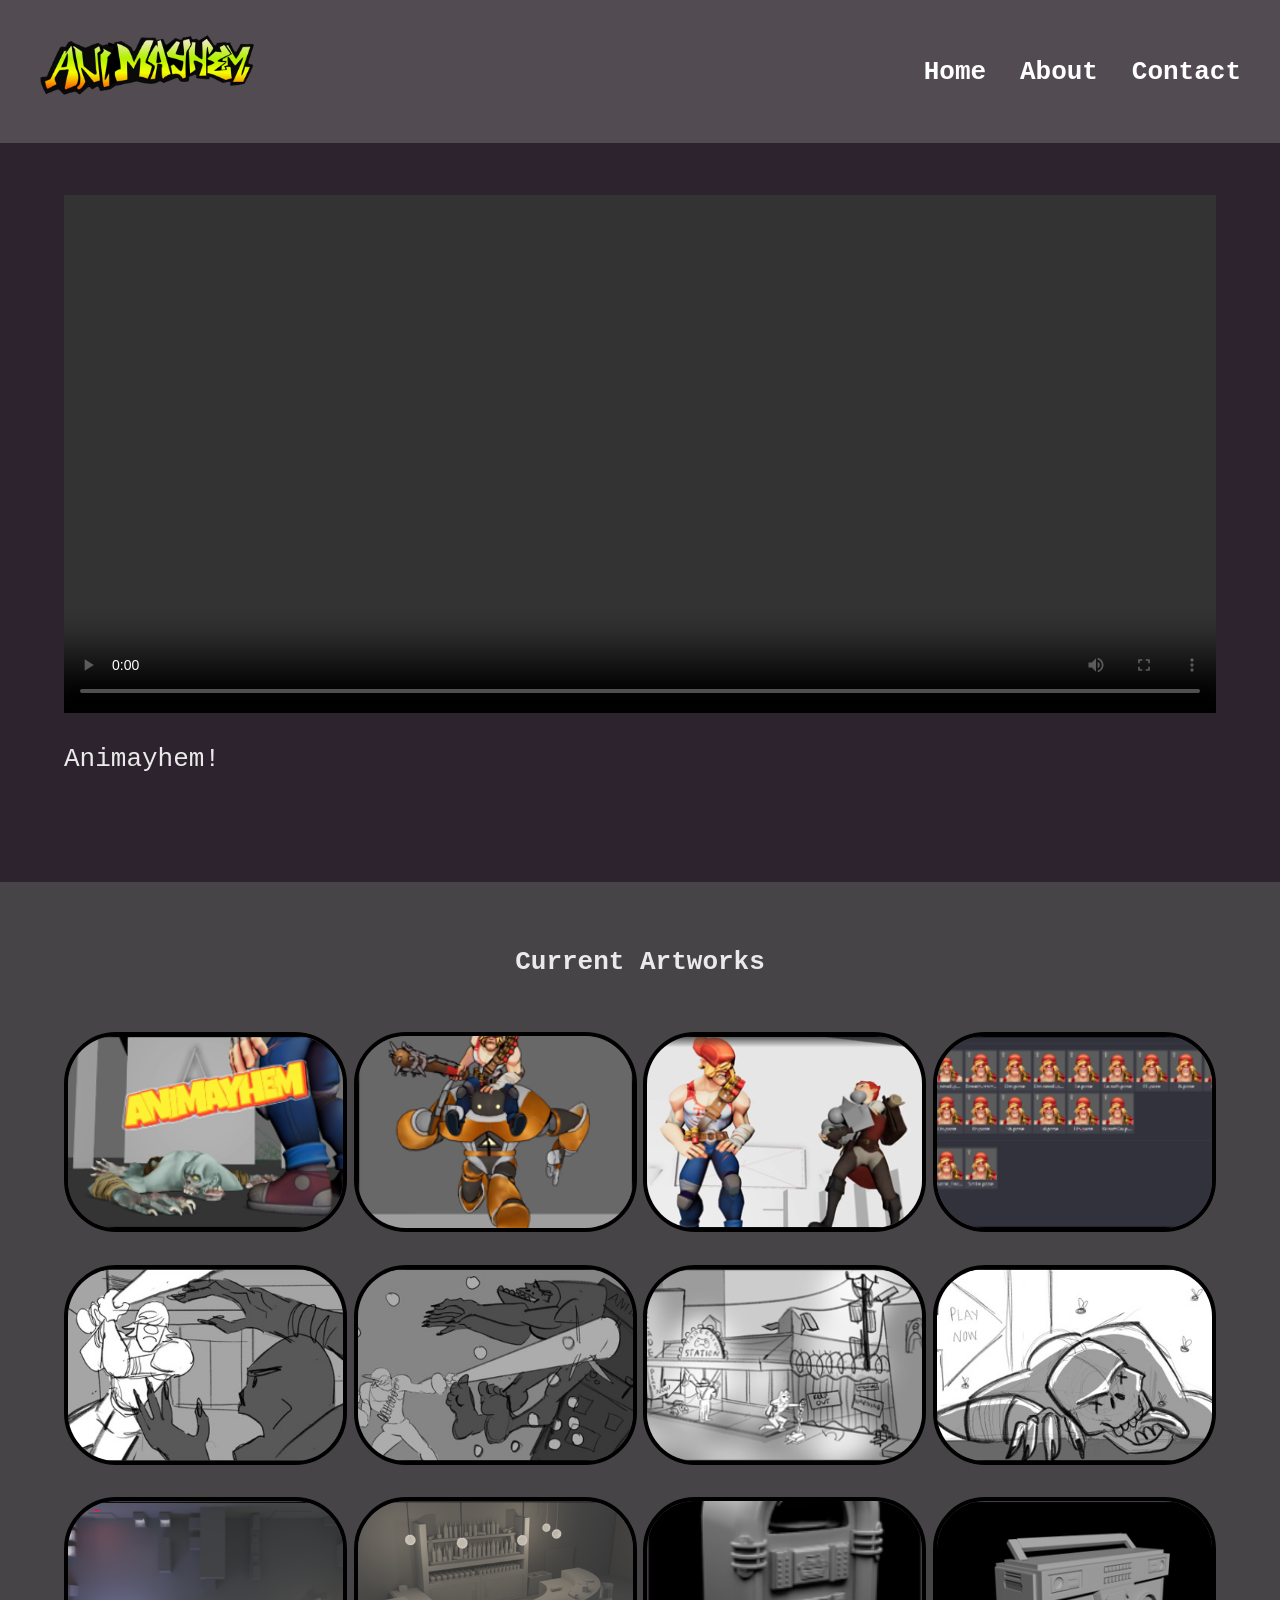
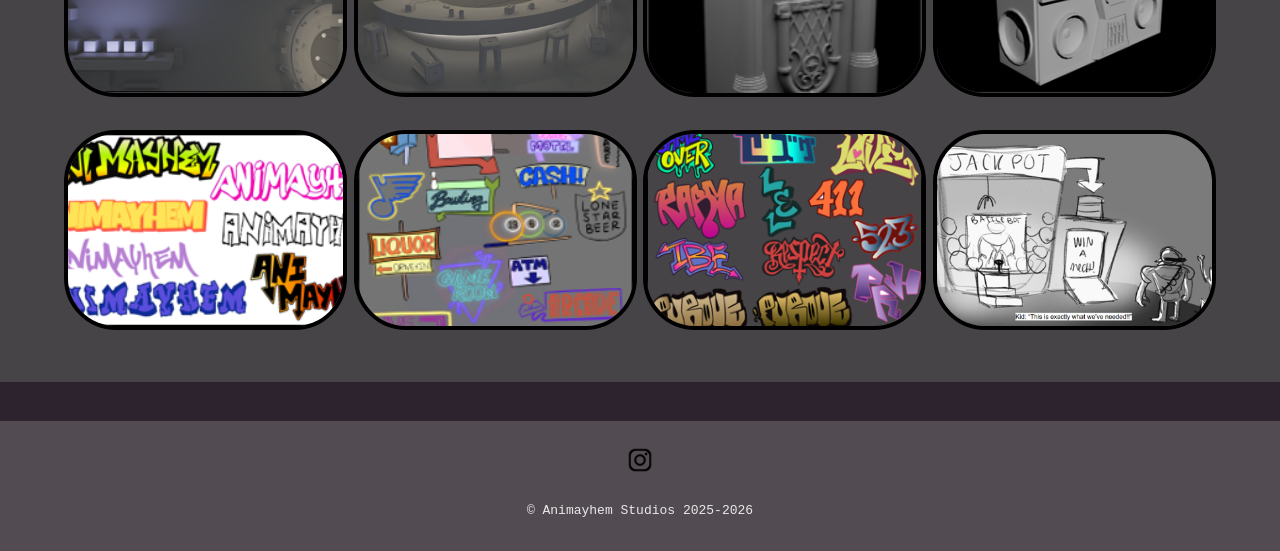
==== index.html @ 96f68930 "4 4" ====
<!DOCTYPE html>
<html lang="en">
<head>
    <meta charset="UTF-8">
    <meta name="viewport" content="width=device-width, initial-scale=1.0">
    <link rel="stylesheet" href="css/styles.css">
    <title>Dream Team</title>
</head>
<body>
    <header id="top-header">
        <img src="images/Logo.png" alt="test" id="logo">
        <nav id="navHeader" class="">
            <div class="">
                <ul>
                    <li>
                        <a href="index.html">Home</a>
                    </li>
                    <li>
                        <a href="team.html">About</a>
                    </li>
                    <li>
                        <a href="contact.html">Contact</a>
                    </li>
                </ul>
            </div>
        </nav>
    </header>
    <main>
        <section id="main-container" class="container">
            
            <header id="firstThing" class="center">
                <!-- <img id="logoFirst" src="images/Logo.png" alt="Studio logo"> -->
            </header>

            <section class="odd">
                <div class="wrapper">
                    <figure id="video-test">
                        <video controls>
                            <source src="/images/final_ani_renders.mp4" type="video/mp4">
                        </video>

                    <!-- <iframe 
                        src="https://player.vimeo.com/video/1179947944?autoplay=1&muted=1&loop=1&background=0"
                        width="1280" 
                        height="800" 
                        frameborder="0" 
                        allow="fullscreen; picture-in-picture"
                        allowfullscreen>
                    </iframe> -->
                        
                        <figcaption>
                            <p>
                                Animayhem!
                            </p>
                            
                        </figcaption>
                        
                    </figure>
                </div>
            </section>

            <section class="even">
                <div class="wrapper">
                    <header id="showText" class="center">
                        <h2>Current Artworks</h2>
                    </header>

                    <section class="showcase-gallery" aria-label="Artwork">
                        <img src="images/artwork/TitleCard.png" alt="Title">
                        <img src="images/artwork/Ride.png" alt="Ride">
                        <img src="images/artwork/Staredown.png" alt="Staredown">
                        <img src="images/artwork/keyframes.png" alt="Keyframe">
                        <img src="images/artwork/hit.png" alt="Action">
                        <img src="images/artwork/hegotgit.png" alt="Character">
                        <img src="images/artwork/station.png" alt="Station">
                        <img src="images/artwork/dead.png" alt="Dead">
                        <img src="images/artwork/blueprint.png" alt="Blueprint">
                        <img src="images/artwork/dine.png" alt="Diner">
                        <img src="images/artwork/juke.png" alt="Jukebox">
                        <img src="images/artwork/boom.png" alt="Boombox">
                        <img src="images/artwork/logoConcept.png" alt="LogoConcept">
                        <img src="images/artwork/propArt.png" alt="Prop">
                        <img src="images/artwork/graffiti.png" alt="Graffiti">
                        <img src="images/artwork/jackpot.png" alt="Jackpot">
                    </section>
                </div>
            </section>
        </section>

        <section class="odd">
            <div class="wrapper">

            </div>
        </section>
    </main>
    <footer>
        <div class="container center">
            <div id="footer-container">
                <div id="footer-inner">
                    <!-- <img src="images/natsuki.png" alt="" id="logo"> -->
                    <a href="">
                        <img src="images/instagram.png" alt="">
                    </a>
                </div>
                <p> &copy; Animayhem Studios 2025-2026</p>
            </div>
        </div>
    </footer>
</body>
</html>
---- css/styles.css ----
:root{
    --studio-color: #2D232E;
    --studio-color2: #534B52;
    --studio-color3: #474448;
    --gap: 2rem;
    font-family: monospace;
}

* {
    margin: 0;
    padding: 0;
    box-sizing: border-box;
    font-family: monospace;
    color:#eaeaea;
}
html, body {
    height: 100%;
    background-color: var(--studio-color);
}
h1, h2, h3, h4, h5, h6, p {
    margin-bottom: 16px;
}

div {
    display: block;
}

/* CSS SYSTEMS */

.wrapper {
    max-width: min(90%, 1280px);
    margin: 0 auto;
}

/* Alternatively */

/* .wrapper {
    max-width: min(90%, 1200px);
    margin: 0 auto;
} */

.odd {
    margin-bottom: 3rem;
}

.even {
    background-color: var(--studio-color3);
    padding: 3rem 0;
}

h2 {
    font-size: 2rem;
}

.container {
    margin: 0 auto;
    width: 100%;
    /* max-width: 1280px; */
}

.line-break {
    height: 1px;
    width: 100%;
    margin-bottom: 4rem;
}

.center {
    display: flex;
    flex-direction: column;
    align-items: center;
    justify-content: center;
    text-align: center;
}

/* TOP NAV CONTENT */


nav {
    position: relative;
    display: flex;
    margin: 2rem;
}

nav ul {
    text-align: center;
}

#navHeader {
    display: flex;
    gap: 2rem;
    /* grid-template-columns: 3; */
}

#top-header {
    width: 100%;
    /* padding-top: 1rem;
    padding-bottom: 1rem; */
    background-color: var(--studio-color2);
    display: flex;
    /* flex-direction: column; */
    align-items: center;
    justify-content: space-between;
}

#studio-logo {
    height: 10rem;
    width: auto;
    margin-bottom: 1rem;
    margin-left: 5rem;
    display: block;
}

#logo {
    position: relative;

    height: 10rem;
    width: auto;
    margin-left: 2rem;
    margin-bottom: 1rem;
    /* display: block; */
}

nav ul li {
    display: inline-block;
    list-style: none;
    margin: 1rem;
}

#navHeader a {
    color: white;
    text-decoration: none;
    font-weight: bold;
    font-size: 2rem;
    transition: color 0.2s ease;
}

#navHeader a:hover {
    color: #ff79c6;
}

/* MAIN CONTENT */

#main-container {
    min-height: 1200px;
}

#logoFirst {
    max-width: 300px;
    width: 100%;
    margin: 2rem auto;
    display: block;
}

#firstThing {
    margin: 2rem;
}

#video-test {
    width: 100%;
    aspect-ratio: 16 / 9;
    margin-bottom: 2rem;
}

#video-test video {
    width: 100%;
    height: 80%;
    object-fit: cover;
    display: block;
}

figcaption p {
    max-width: 75ch;
    margin: 2rem auto;
    line-height: 1.6;
    font-size: 2rem;
}

#showText {
    margin: 2rem;
}

.showcase-gallery {
    display: grid;
    grid-template-columns: repeat(4, 1fr);
    gap: .5rem;
    justify-items: center;
}

.showcase-gallery img {
    display: block;
    height: 200px;
    width: 100%;
    object-fit: cover;
    margin: 1rem;
    /* padding-bottom: 1rem; */
    border-radius: 4rem;
    border: 4px solid black;
}

/* TEAM CONTENT */

#our-story {
    font-size: 4rem;
    padding: 4rem;
}

#story-p {
    font-size: 2rem;
}


#meet-the-team {
    font-size: 4rem;
}

.team-grid {
    list-style: none;
    display: grid;
    grid-template-columns: repeat(auto-fit, minmax(200px, 1fr));
    gap: 2rem;
    padding: 0;
}

.team-member {
    text-align: center;
}

.team-member img {
    width: 100%;
    max-width: 16rem;
    aspect-ratio: 1 / 1;
    object-fit: cover;
    border-radius: 1rem;
    margin-bottom: 1rem;
}

.team-member h2 {
    font-size: 1.75rem;
    margin-bottom: 0.5rem;
}

.team-member p {
    font-size: 1rem;
}

/* FOOTER CONTENT */

footer {
    width: 100%;
    height: 10rem;
    background-color: var(--studio-color2);
}

#footer-container {
    display: grid;
    height: 100%;
}

#footer-inner {
    padding: 2rem;
}

footer img {
    width: 2rem;
    height: 2rem;
}

/* Contact Section */
#contact-section {
    padding: 2rem 1rem;
}

#contact-section h1 {
    font-size: 4rem;
    margin-bottom: 1rem;
}

#contact-section p {
    font-size: 2rem;
    margin-bottom: 1rem;
    padding-bottom: 1rem;
}

form {
    max-width: 50rem;
    font-size: 2rem;
}

form div {
    margin-bottom: 1rem;
    padding-bottom: 1rem;
}

form label {
    font-weight: bold;
}

form input,
form textarea {
    width: 100%;
    padding: 0.5rem;
    /* margin-bottom: 0.5rem; */
    margin-top: 1rem;
    font-size: 1rem;
    border: 1px solid #ccc;
    border-radius: 8px;
    box-sizing: border-box;
    color: black;
}

form textarea {
    resize: vertical;
}

form button {
    padding: 2rem;
    font-size: 16px;
    border: none;
    border-radius: 4px;
    cursor: pointer;
}

form button:hover {
    opacity: 0.9;
}

#contact-info {
    margin-top: 3rem;
}

#contact-info h2 {
    margin-bottom: 1rem;
}
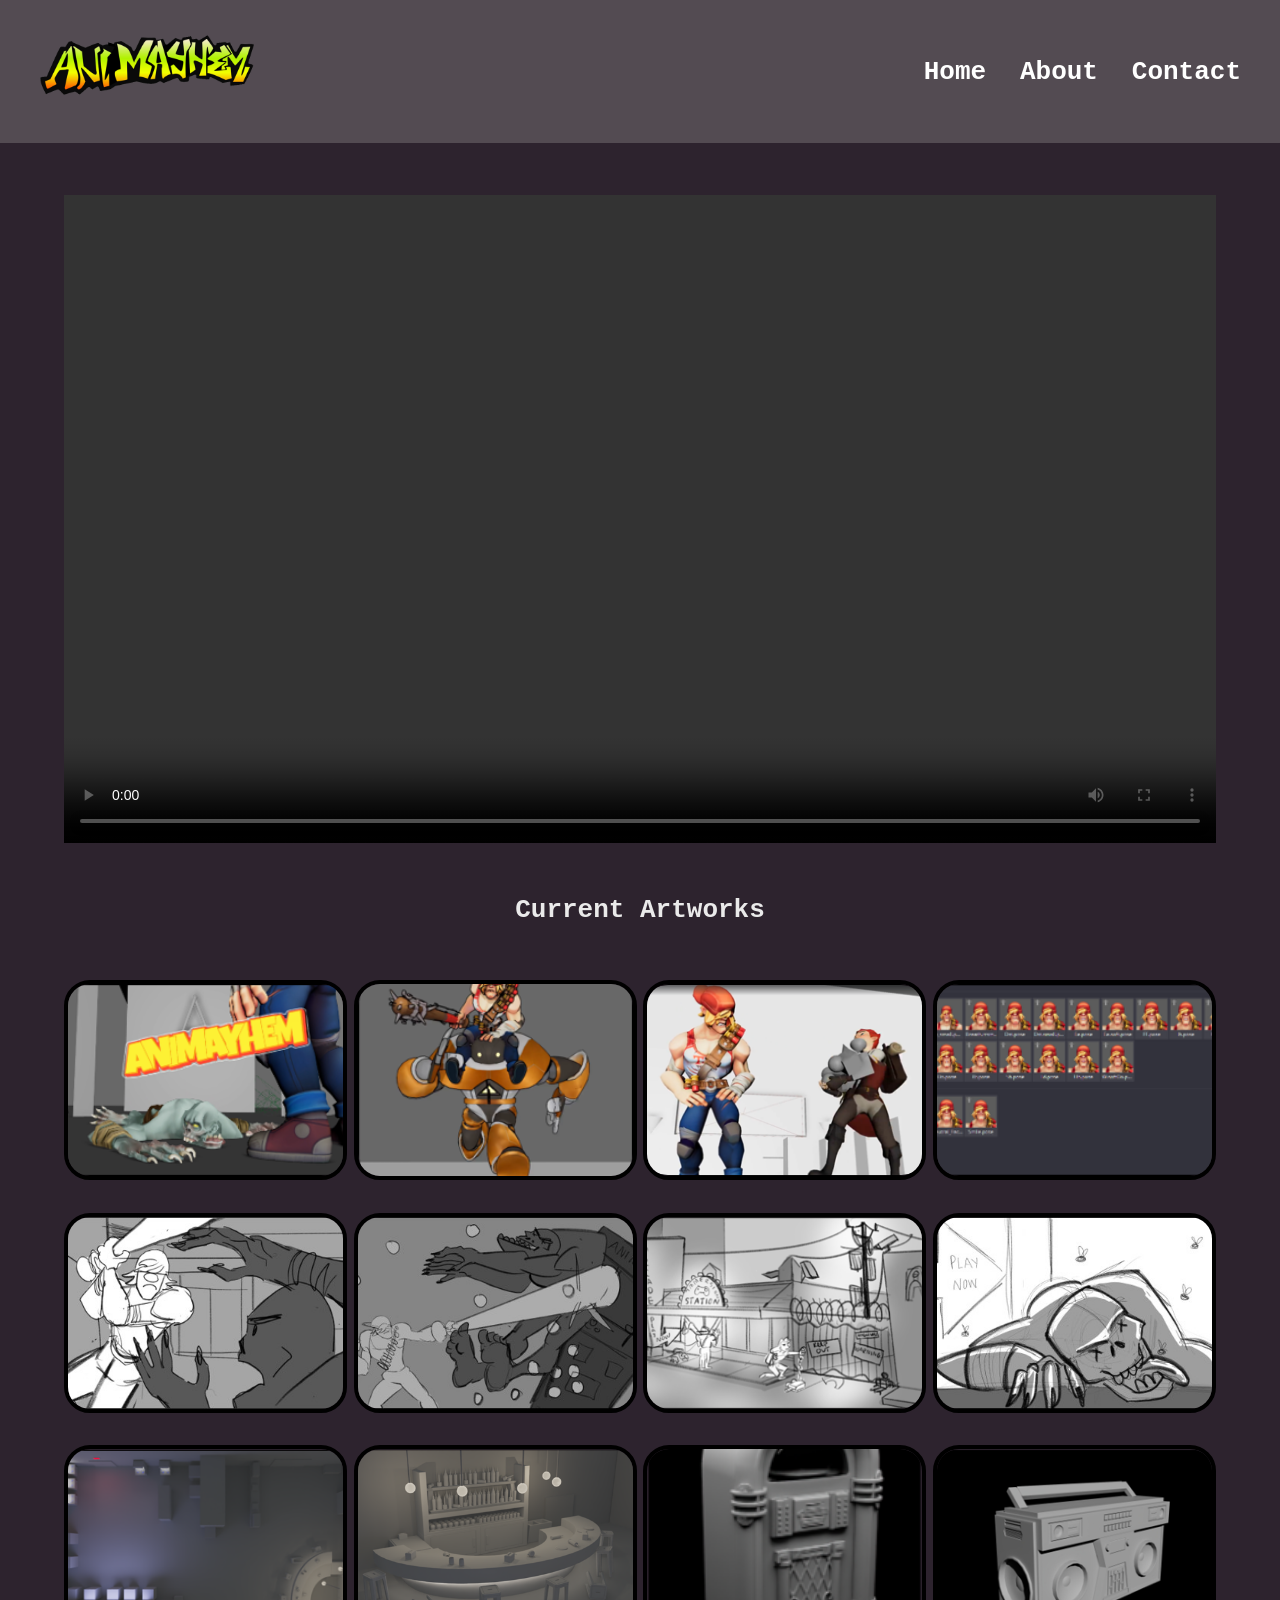
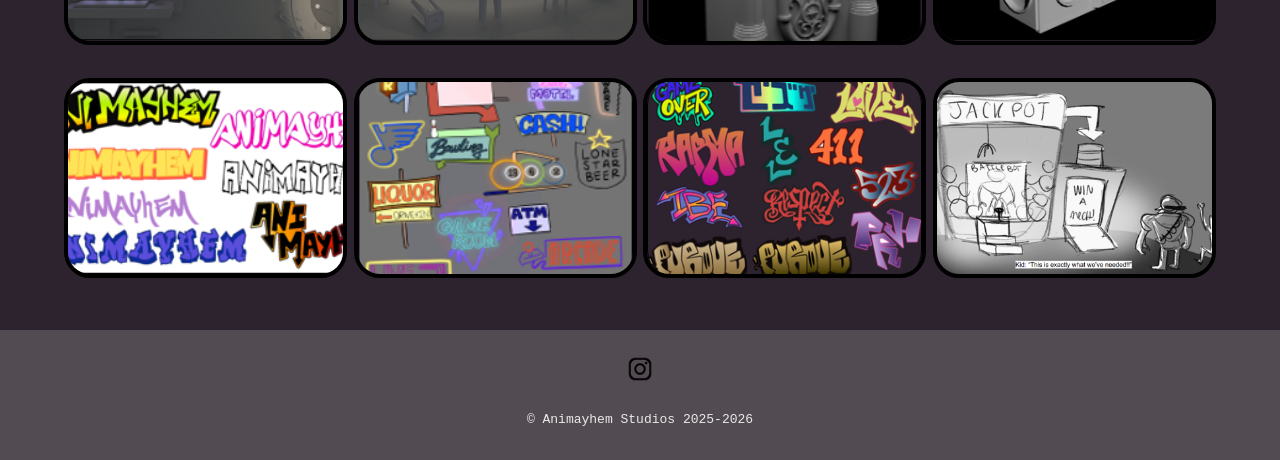
==== commit 195680aa: "ye ye" ====
--- a/index.html
+++ b/index.html
@@ -32,11 +32,11 @@
                 <!-- <img id="logoFirst" src="images/Logo.png" alt="Studio logo"> -->
             </header>
 
-            <section class="odd">
+            <section> <!-- ODD -->
                 <div class="wrapper">
                     <figure id="video-test">
                         <video controls>
-                            <source src="/images/final_ani_renders.mp4" type="video/mp4">
+                            <source src="final_ani_renders.mp4" type="video/mp4">
                         </video>
 
                     <!-- <iframe 
@@ -48,18 +48,28 @@
                         allowfullscreen>
                     </iframe> -->
                         
-                        <figcaption>
-                            <p>
-                                Animayhem!
-                            </p>
-                            
-                        </figcaption>
-                        
+                        <!-- <figcaption>
+
+                        </figcaption> -->
                     </figure>
                 </div>
             </section>
 
-            <section class="even">
+            <!-- <section>
+                <div class="wrapper">
+                    <p style="font-size: 2rem; text-align: center;">
+                    A bat wielding zombie slayer and a curious tech prodigy uncover a hidden mech in an abandoned arcade, only to discover a sinister force watching their every move. 
+                        <br><br>
+                    Animayhem is a stylized cinematic trailer inspired by 80s retro arcade culture and zombie survival games. After taking shelter in an abandoned arcade, two unlikely survivors uncover much more than they bargained for. 
+                        <br><br>
+                    Created by a team of 11 students at Purdue University, the project showcases collaborative work across the 1.5 minute animated short. From intense zombie encounters to an explosive mech finale, the project challenged the team to deliver ambitious storytelling and technical execution within an 8 month production timeline.
+                        <br><br>
+                    Directed by Joshua Boone, Animayhem releases on May 1st, 2026 
+                    </p>
+                </div>
+            </section> -->
+
+            <section class="odd">
                 <div class="wrapper">
                     <header id="showText" class="center">
                         <h2>Current Artworks</h2>
--- a/css/styles.css
+++ b/css/styles.css
@@ -30,6 +30,10 @@
 .wrapper {
     max-width: min(90%, 1280px);
     margin: 0 auto;
+}
+
+.spacing {
+    /* margin-bottom: 14rem; */
 }
 
 /* Alternatively */
@@ -155,17 +159,13 @@
     margin: 2rem;
 }
 
-#video-test {
-    width: 100%;
+#video-test video {
+    width: 100%;
+    height: 80%;
     aspect-ratio: 16 / 9;
-    margin-bottom: 2rem;
-}
-
-#video-test video {
-    width: 100%;
-    height: 80%;
     object-fit: cover;
     display: block;
+    margin-bottom: 4rem;
 }
 
 figcaption p {
@@ -184,6 +184,7 @@
     grid-template-columns: repeat(4, 1fr);
     gap: .5rem;
     justify-items: center;
+    margin-bottom: 2rem;
 }
 
 .showcase-gallery img {
@@ -193,7 +194,7 @@
     object-fit: cover;
     margin: 1rem;
     /* padding-bottom: 1rem; */
-    border-radius: 4rem;
+    border-radius: 2rem;
     border: 4px solid black;
 }
 
@@ -201,13 +202,16 @@
 
 #our-story {
     font-size: 4rem;
-    padding: 4rem;
+    padding: 2rem;
 }
 
 #story-p {
     font-size: 2rem;
 }
 
+.section-header {
+    margin-bottom: 2rem;
+}
 
 #meet-the-team {
     font-size: 4rem;
@@ -219,6 +223,7 @@
     grid-template-columns: repeat(auto-fit, minmax(200px, 1fr));
     gap: 2rem;
     padding: 0;
+    margin-bottom: 4rem;
 }
 
 .team-member {
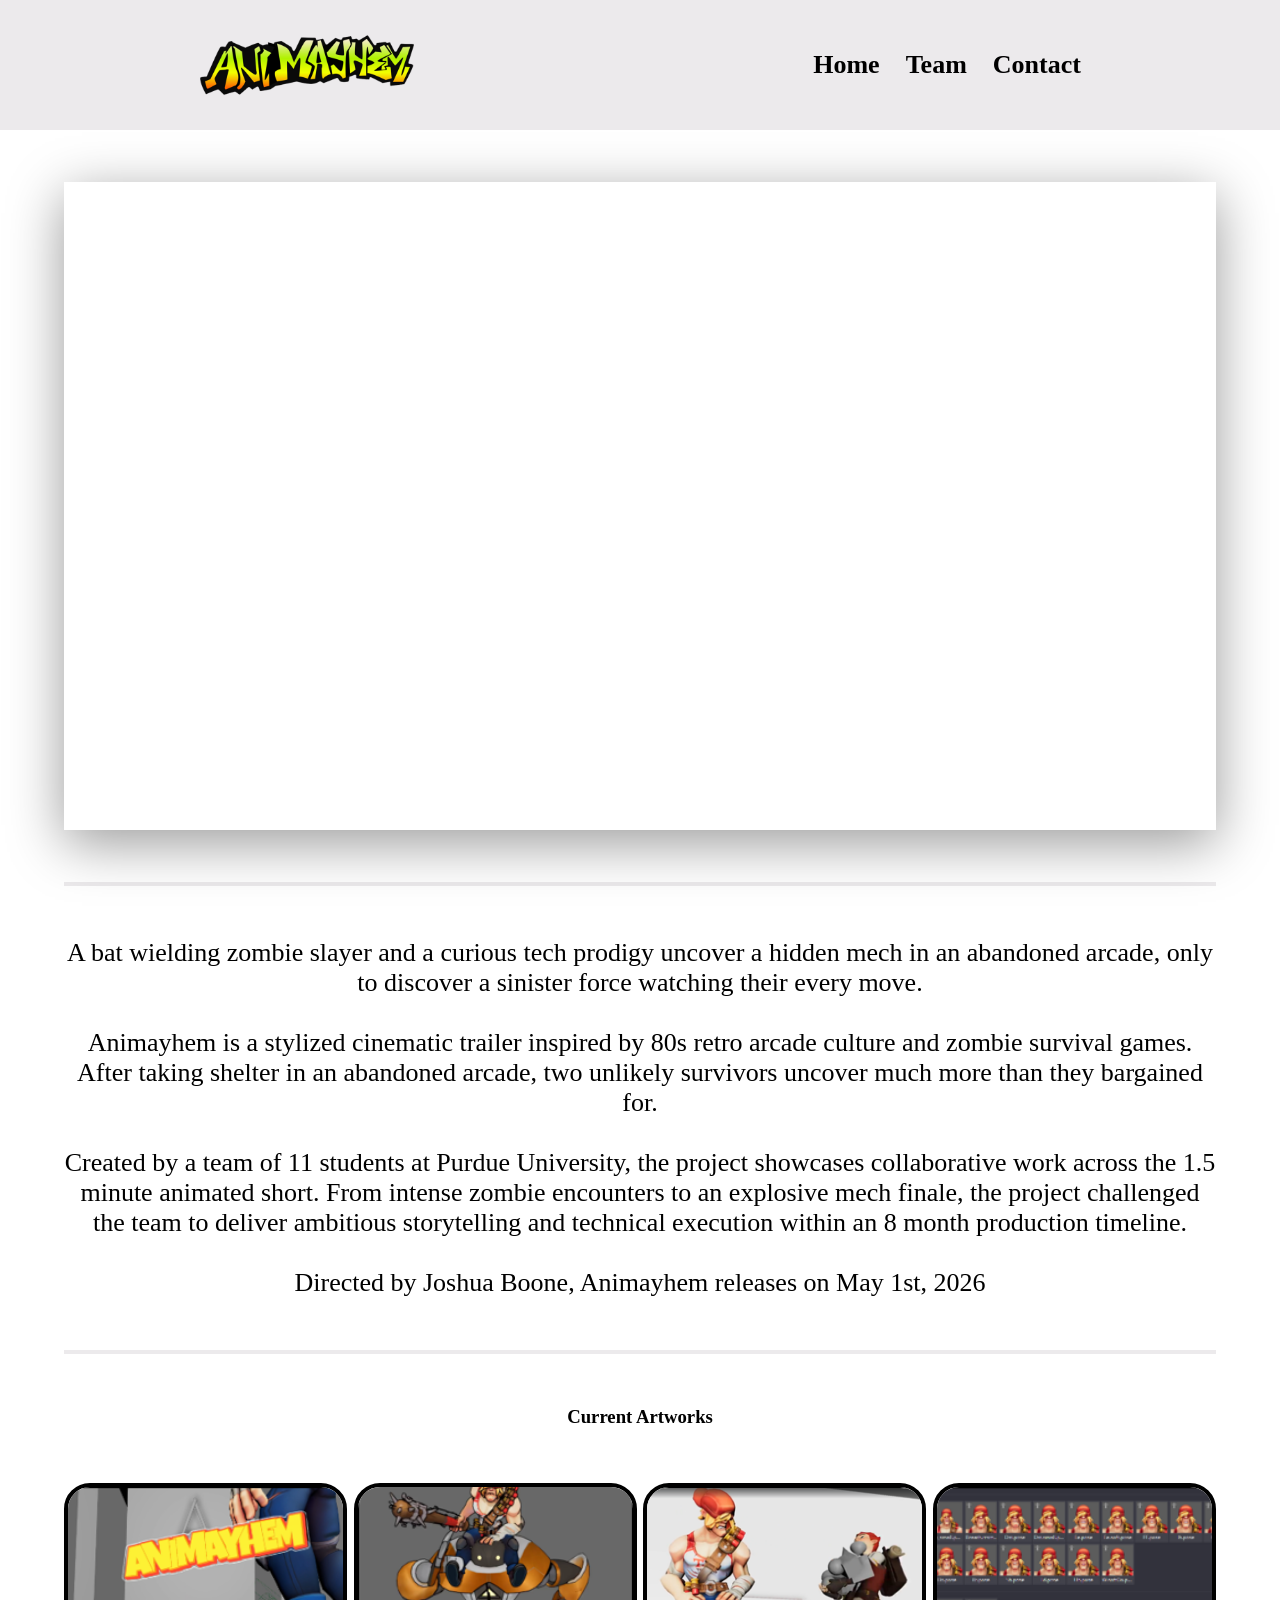
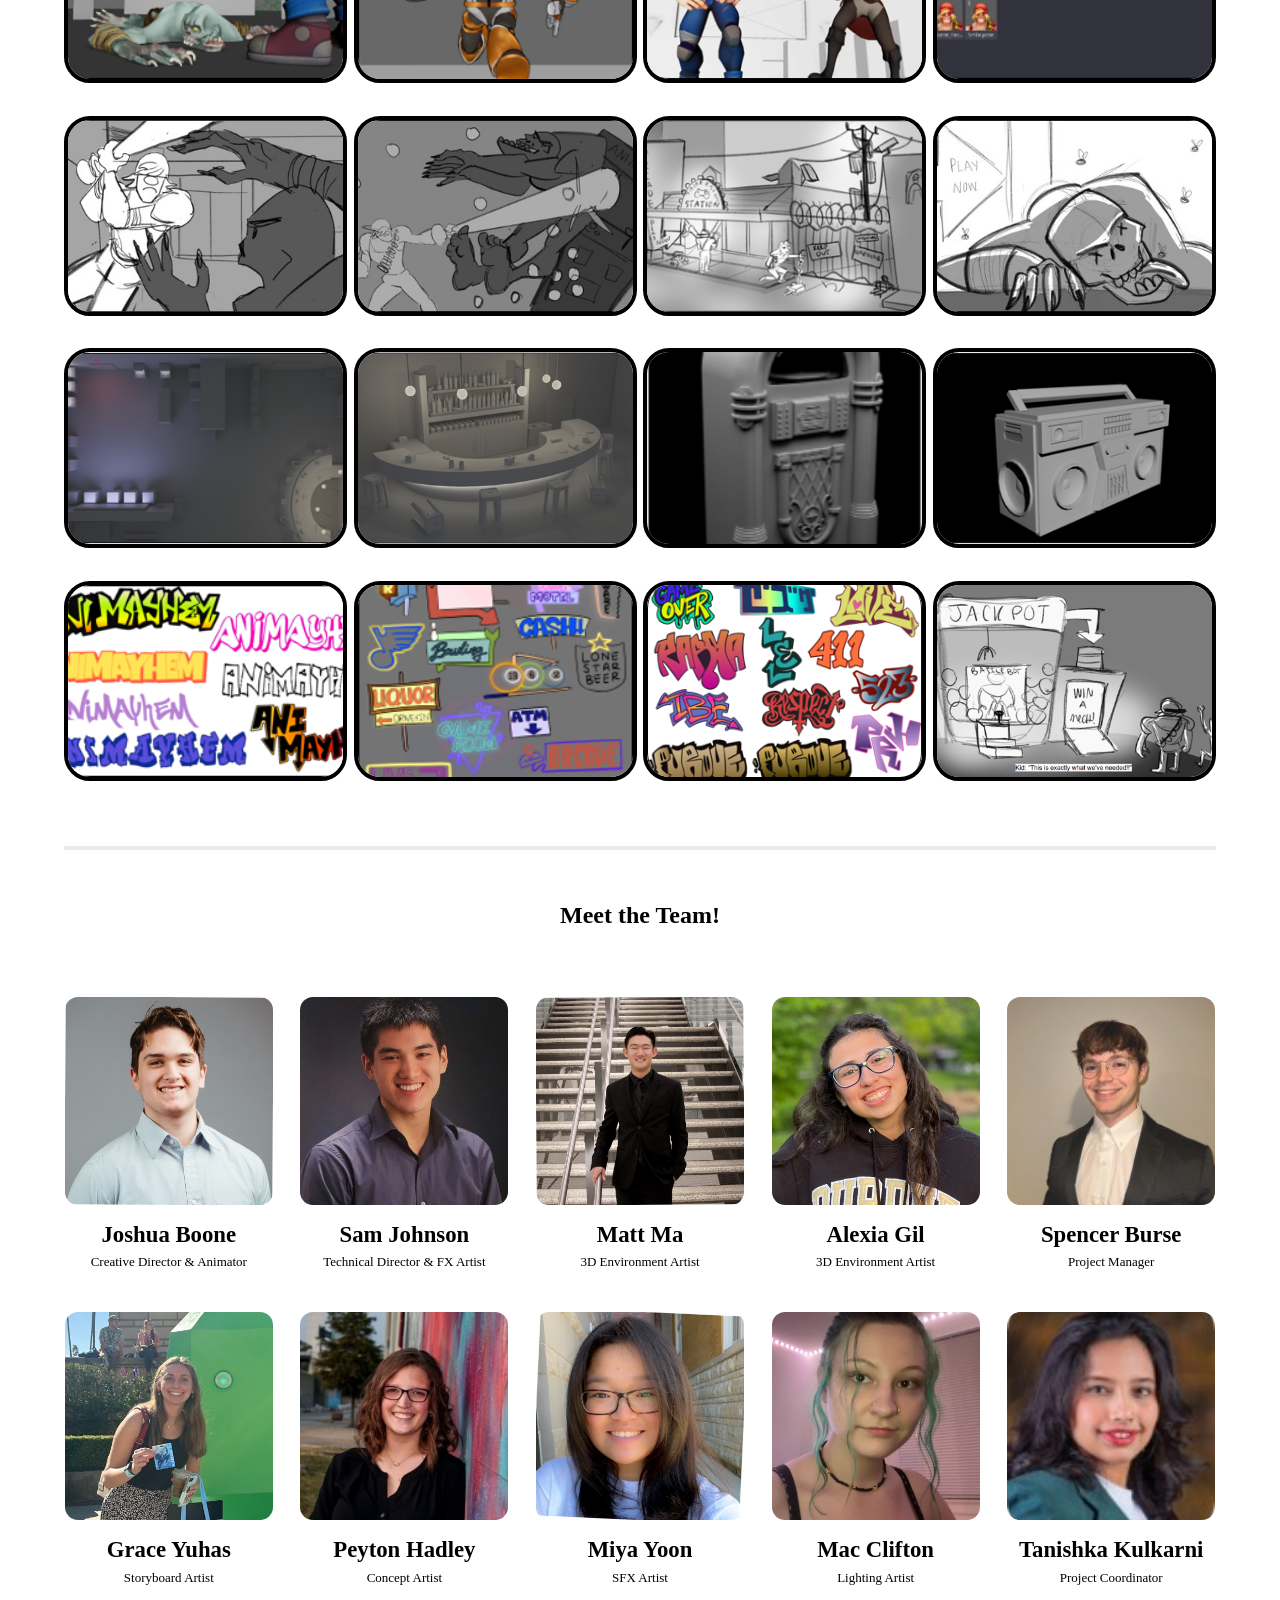
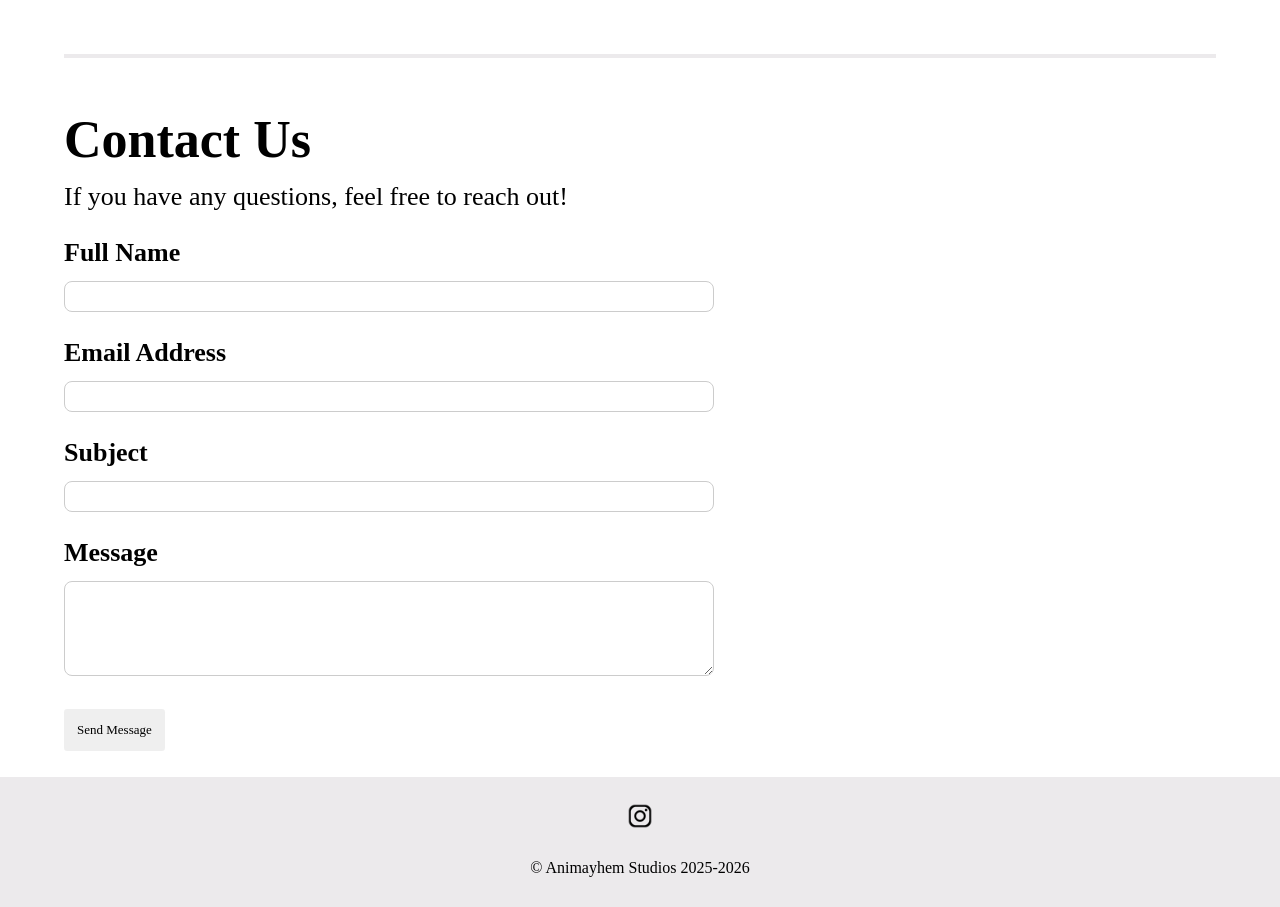
==== commit 4bd626ac: "all" ====
--- a/index.html
+++ b/index.html
@@ -8,55 +8,37 @@
 </head>
 <body>
     <header id="top-header">
-        <img src="images/Logo.png" alt="test" id="logo">
-        <nav id="navHeader" class="">
-            <div class="">
+        <div id="header-inner">
+            <img src="images/Logo.png" alt="test" id="logo">
+
+            <nav id="navHeader">
                 <ul>
-                    <li>
-                        <a href="index.html">Home</a>
-                    </li>
-                    <li>
-                        <a href="team.html">About</a>
-                    </li>
-                    <li>
-                        <a href="contact.html">Contact</a>
-                    </li>
+                    <li><a href="#">Home</a></li>
+                    <li><a href="#team">Team</a></li>
+                    <li><a href="#contact-section">Contact</a></li>
                 </ul>
-            </div>
-        </nav>
+            </nav>
+        </div>
     </header>
     <main>
         <section id="main-container" class="container">
-            
-            <header id="firstThing" class="center">
-                <!-- <img id="logoFirst" src="images/Logo.png" alt="Studio logo"> -->
-            </header>
-
-            <section> <!-- ODD -->
-                <div class="wrapper">
+            <section class="wrapper">
+                <div>
                     <figure id="video-test">
-                        <video controls>
-                            <source src="final_ani_renders.mp4" type="video/mp4">
+                        <video autoplay muted loop playsinline>
+                            <source src="AnimayhemRenders.mov" type="video/mp4">
                         </video>
 
-                    <!-- <iframe 
-                        src="https://player.vimeo.com/video/1179947944?autoplay=1&muted=1&loop=1&background=0"
-                        width="1280" 
-                        height="800" 
-                        frameborder="0" 
-                        allow="fullscreen; picture-in-picture"
-                        allowfullscreen>
-                    </iframe> -->
-                        
                         <!-- <figcaption>
 
                         </figcaption> -->
                     </figure>
                 </div>
+                <div class="line-break"></div>
             </section>
 
-            <!-- <section>
-                <div class="wrapper">
+            <section class="wrapper">
+                <div>
                     <p style="font-size: 2rem; text-align: center;">
                     A bat wielding zombie slayer and a curious tech prodigy uncover a hidden mech in an abandoned arcade, only to discover a sinister force watching their every move. 
                         <br><br>
@@ -67,12 +49,13 @@
                     Directed by Joshua Boone, Animayhem releases on May 1st, 2026 
                     </p>
                 </div>
-            </section> -->
-
-            <section class="odd">
-                <div class="wrapper">
+                <div class="line-break"></div>
+            </section>
+
+
+            <section class="wrapper odd">
                     <header id="showText" class="center">
-                        <h2>Current Artworks</h2>
+                        <h1>Current Artworks</h1>
                     </header>
 
                     <section class="showcase-gallery" aria-label="Artwork">
@@ -93,13 +76,110 @@
                         <img src="images/artwork/graffiti.png" alt="Graffiti">
                         <img src="images/artwork/jackpot.png" alt="Jackpot">
                     </section>
-                </div>
-            </section>
+                    <div class="line-break"></div>
+                </section>
         </section>
 
-        <section class="odd">
+        <!-- TEAM -->
+
+        <section class="wrapper">
+            <h1 class="center" id="team">Meet the Team!</h1>
+            <ul class="team-grid">
+                <li class="team-member">
+                    <img src="images/team/joshua.png" alt="Joshua Boone">
+                    <h2>Joshua Boone</h2>
+                    <p>Creative Director & Animator</p>
+                </li>
+
+                <li class="team-member">
+                    <img src="images/team/sam.png" alt="Sam Johnson">
+                    <h2>Sam Johnson</h2>
+                    <p>Technical Director & FX Artist</p>
+                </li>
+
+                <li class="team-member">
+                    <img src="images/team/matt.png" alt="Matt Ma">
+                    <h2>Matt Ma</h2>
+                    <p>3D Environment Artist</p>
+                </li>
+
+                <li class="team-member">
+                    <img src="images/team/alexia.png" alt="Alexia Gil">
+                    <h2>Alexia Gil</h2>
+                    <p>3D Environment Artist</p>
+                </li>
+
+                <li class="team-member">
+                    <img src="images/team/spencer.png" alt="Spencer Burse">
+                    <h2>Spencer Burse</h2>
+                    <p>Project Manager</p>
+                </li>
+
+                <li class="team-member">
+                    <img src="images/team/grace.png" alt="Grace Yuhas">
+                    <h2>Grace Yuhas</h2>
+                    <p>Storyboard Artist</p>
+                </li>
+
+                <li class="team-member">
+                    <img src="images/team/peyton.png" alt="Peyton Hadley">
+                    <h2>Peyton Hadley</h2>
+                    <p>Concept Artist</p>
+                </li>
+
+                <li class="team-member">
+                    <img src="images/team/miya.png" alt="Miya Yoon">
+                    <h2>Miya Yoon</h2>
+                    <p>SFX Artist</p>
+                </li>
+
+                <li class="team-member">
+                    <img src="images/team/mac.png" alt="Mac Clifton">
+                    <h2>Mac Clifton</h2>
+                    <p>Lighting Artist</p>
+                </li>
+
+                <li class="team-member">
+                    <img src="images/team/tanishka.jpg" alt="Tanishka Kulkarni">
+                    <h2>Tanishka Kulkarni</h2>
+                    <p>Project Coordinator</p>
+                </li>
+            </ul>
+            <div class="line-break"></div>
+        </section>
+
+        <!-- CONTACT -->
+
+        <section id="contact-section">
             <div class="wrapper">
-
+                <h1>Contact Us</h1>
+                <p>If you have any questions, feel free to reach out!</p>
+
+                <form action="#" method="post">
+                    <div>
+                        <label for="name">Full Name</label><br>
+                        <input type="text" id="name" name="name" required>
+                    </div>
+
+                    <div>
+                        <label for="email">Email Address</label><br>
+                        <input type="email" id="email" name="email" required>
+                    </div>
+
+                    <div>
+                        <label for="subject">Subject</label><br>
+                        <input type="text" id="subject" name="subject">
+                    </div>
+
+                    <div>
+                        <label for="message">Message</label><br>
+                        <textarea id="message" name="message" rows="5" required></textarea>
+                    </div>
+
+                    <div>
+                        <button type="submit">Send Message</button>
+                    </div>
+                </form>
             </div>
         </section>
     </main>
--- a/css/styles.css
+++ b/css/styles.css
@@ -1,18 +1,34 @@
 :root{
-    --studio-color: #2D232E;
-    --studio-color2: #534B52;
+    --studio-color: #ffffff;
+    --studio-color2: #eceaec;
     --studio-color3: #474448;
+    --text:#000000
+
+    --black-version: #
     --gap: 2rem;
     font-family: monospace;
+}
+
+/* PATRICK HAND FONT FROM GOOGLE */
+@import url('https://fonts.googleapis.com/css2?family=Patrick+Hand&display=swap');
+
+@media (prefers-color-scheme: dark) {
+  :root {
+    --studio-color: #121212;
+    --studio-color2: #2a2a2e;
+    --studio-color3: #e0dde1;
+    --text:#ffffff;
+  }
 }
 
 * {
     margin: 0;
     padding: 0;
     box-sizing: border-box;
-    font-family: monospace;
-    color:#eaeaea;
-}
+    font-family: 'Patrick Hand', cursive;
+    color: var(--text);
+}
+
 html, body {
     height: 100%;
     background-color: var(--studio-color);
@@ -63,9 +79,11 @@
 }
 
 .line-break {
-    height: 1px;
-    width: 100%;
+    height: 4px;
+    width: 100%;
+    margin-top: 4rem;
     margin-bottom: 4rem;
+    background-color: var(--studio-color2);
 }
 
 .center {
@@ -78,74 +96,61 @@
 
 /* TOP NAV CONTENT */
 
-
-nav {
-    position: relative;
+#top-header {
+    width: 100%;
+    background-color: var(--studio-color2);
+
     display: flex;
-    margin: 2rem;
+    justify-content: center;
+    align-items: center;
+}
+
+#header-inner {
+    display: flex;
+    align-items: center;
+    justify-content: space-around;
+
+    max-width: 1920px;
+    width: 100%;
 }
 
 nav ul {
-    text-align: center;
-}
-
-#navHeader {
     display: flex;
-    gap: 2rem;
-    /* grid-template-columns: 3; */
-}
-
-#top-header {
-    width: 100%;
-    /* padding-top: 1rem;
-    padding-bottom: 1rem; */
-    background-color: var(--studio-color2);
-    display: flex;
-    /* flex-direction: column; */
+    justify-content: center;
     align-items: center;
-    justify-content: space-between;
-}
-
-#studio-logo {
+    padding: 0;
+}
+
+nav ul li {
+    list-style: none;
+    margin: 1rem;
+}
+
+#studio-logo,
+#logo {
     height: 10rem;
     width: auto;
-    margin-bottom: 1rem;
-    margin-left: 5rem;
-    display: block;
-}
-
-#logo {
-    position: relative;
-
-    height: 10rem;
-    width: auto;
-    margin-left: 2rem;
-    margin-bottom: 1rem;
-    /* display: block; */
-}
-
-nav ul li {
-    display: inline-block;
-    list-style: none;
-    margin: 1rem;
-}
-
-#navHeader a {
-    color: white;
-    text-decoration: none;
-    font-weight: bold;
-    font-size: 2rem;
-    transition: color 0.2s ease;
-}
-
-#navHeader a:hover {
-    color: #ff79c6;
+    margin: 0;
+}
+
+#navHeader a { 
+    color: var(--text); 
+    text-decoration: none; 
+    font-weight: bold; 
+    font-size: 2rem; 
+    transition: color 0.2s ease; 
+}
+
+#navHeader a:hover 
+{ 
+    color: #79ffd0; 
 }
 
 /* MAIN CONTENT */
 
 #main-container {
     min-height: 1200px;
+    margin-top: 4rem;
 }
 
 #logoFirst {
@@ -166,6 +171,9 @@
     object-fit: cover;
     display: block;
     margin-bottom: 4rem;
+
+    box-shadow: 0 1rem 4rem rgba(0,0,0,0.4);
+    filter: contrast(1.05) saturate(1.1);
 }
 
 figcaption p {
@@ -199,6 +207,10 @@
 }
 
 /* TEAM CONTENT */
+
+#team {
+    padding-bottom: 4rem;
+}
 
 #our-story {
     font-size: 4rem;
@@ -272,7 +284,7 @@
 
 /* Contact Section */
 #contact-section {
-    padding: 2rem 1rem;
+
 }
 
 #contact-section h1 {
@@ -318,11 +330,12 @@
 }
 
 form button {
-    padding: 2rem;
-    font-size: 16px;
+    padding: 1rem;
+    font-size: 1rem;
     border: none;
-    border-radius: 4px;
+    border-radius: .25rem;
     cursor: pointer;
+    color: black;
 }
 
 form button:hover {
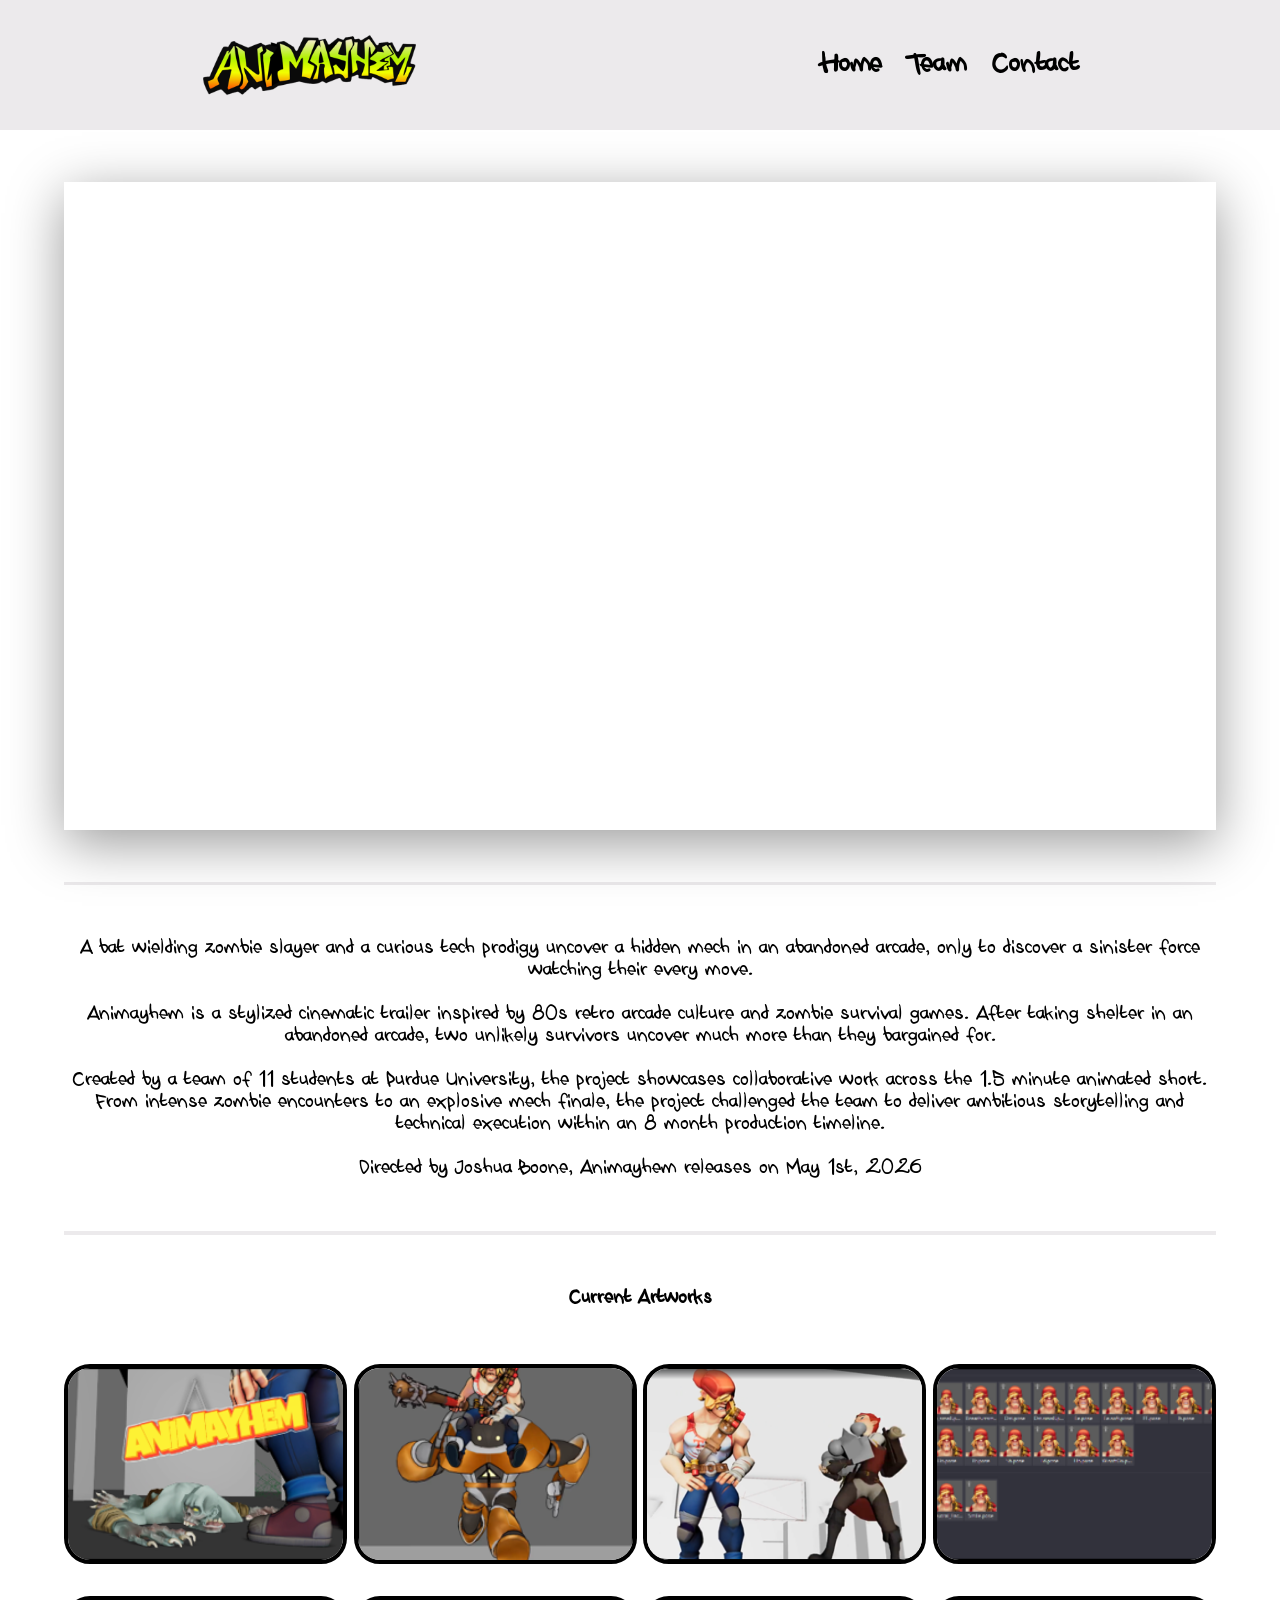
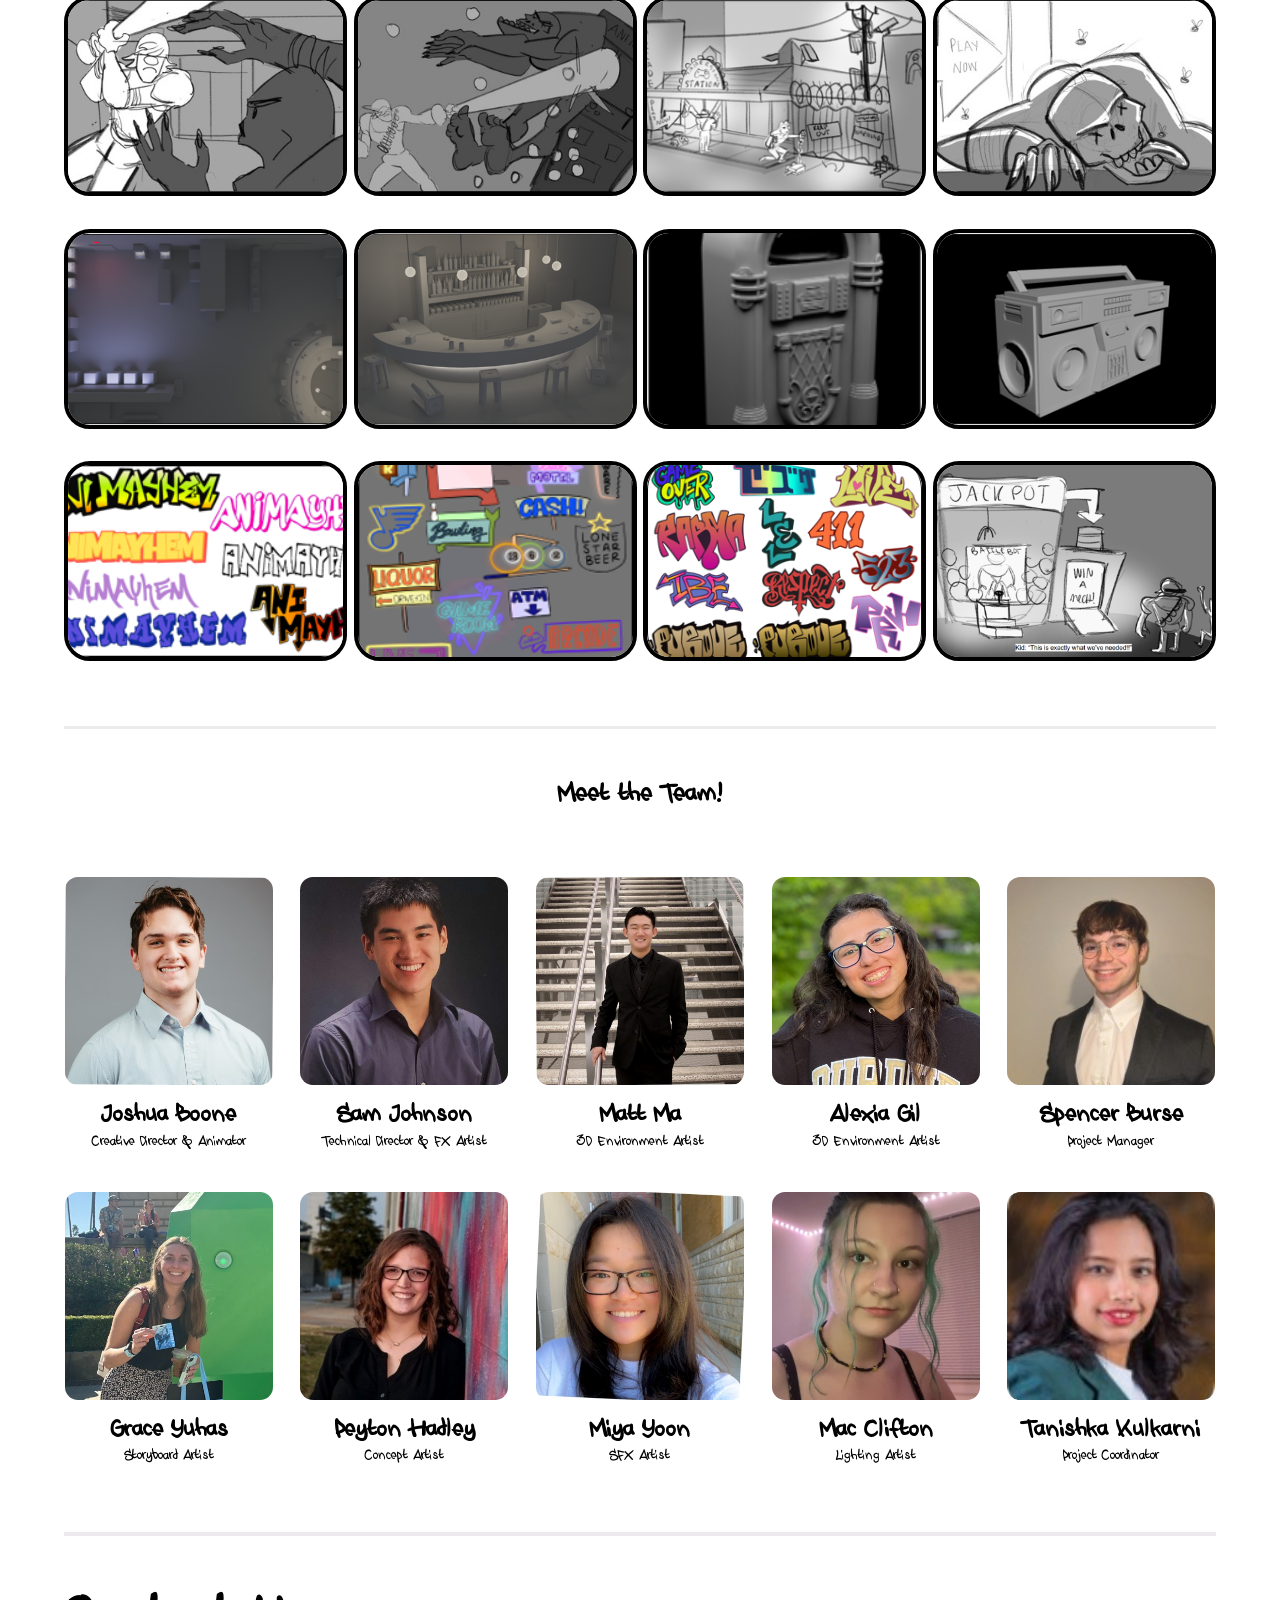
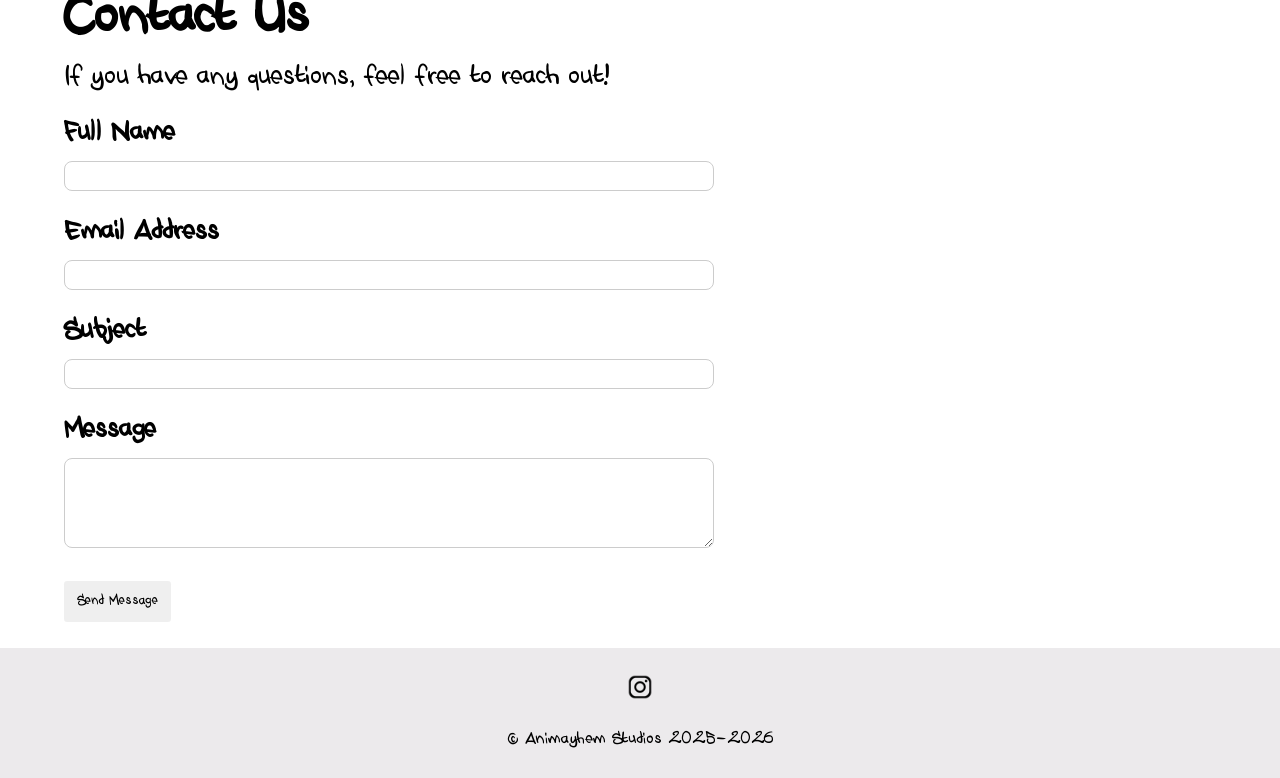
==== commit 9079644c: "update" ====
--- a/index.html
+++ b/index.html
@@ -39,7 +39,7 @@
 
             <section class="wrapper">
                 <div>
-                    <p style="font-size: 2rem; text-align: center;">
+                    <p style="font-size: 1.5rem; text-align: center;">
                     A bat wielding zombie slayer and a curious tech prodigy uncover a hidden mech in an abandoned arcade, only to discover a sinister force watching their every move. 
                         <br><br>
                     Animayhem is a stylized cinematic trailer inspired by 80s retro arcade culture and zombie survival games. After taking shelter in an abandoned arcade, two unlikely survivors uncover much more than they bargained for. 
--- a/css/styles.css
+++ b/css/styles.css
@@ -9,23 +9,28 @@
     font-family: monospace;
 }
 
+@font-face {
+  font-family: "Stylized";
+  src: url("../fonts/Stylewars2011-aEYg.ttf") format("truetype");
+}
+
 /* PATRICK HAND FONT FROM GOOGLE */
 @import url('https://fonts.googleapis.com/css2?family=Patrick+Hand&display=swap');
 
-@media (prefers-color-scheme: dark) {
+/* @media (prefers-color-scheme: dark) {
   :root {
     --studio-color: #121212;
     --studio-color2: #2a2a2e;
     --studio-color3: #e0dde1;
     --text:#ffffff;
   }
-}
+} */
 
 * {
     margin: 0;
     padding: 0;
     box-sizing: border-box;
-    font-family: 'Patrick Hand', cursive;
+    font-family: "Stylized", sans-serif;
     color: var(--text);
 }
 
@@ -79,7 +84,7 @@
 }
 
 .line-break {
-    height: 4px;
+    height: .25rem;
     width: 100%;
     margin-top: 4rem;
     margin-bottom: 4rem;
@@ -174,13 +179,6 @@
 
     box-shadow: 0 1rem 4rem rgba(0,0,0,0.4);
     filter: contrast(1.05) saturate(1.1);
-}
-
-figcaption p {
-    max-width: 75ch;
-    margin: 2rem auto;
-    line-height: 1.6;
-    font-size: 2rem;
 }
 
 #showText {
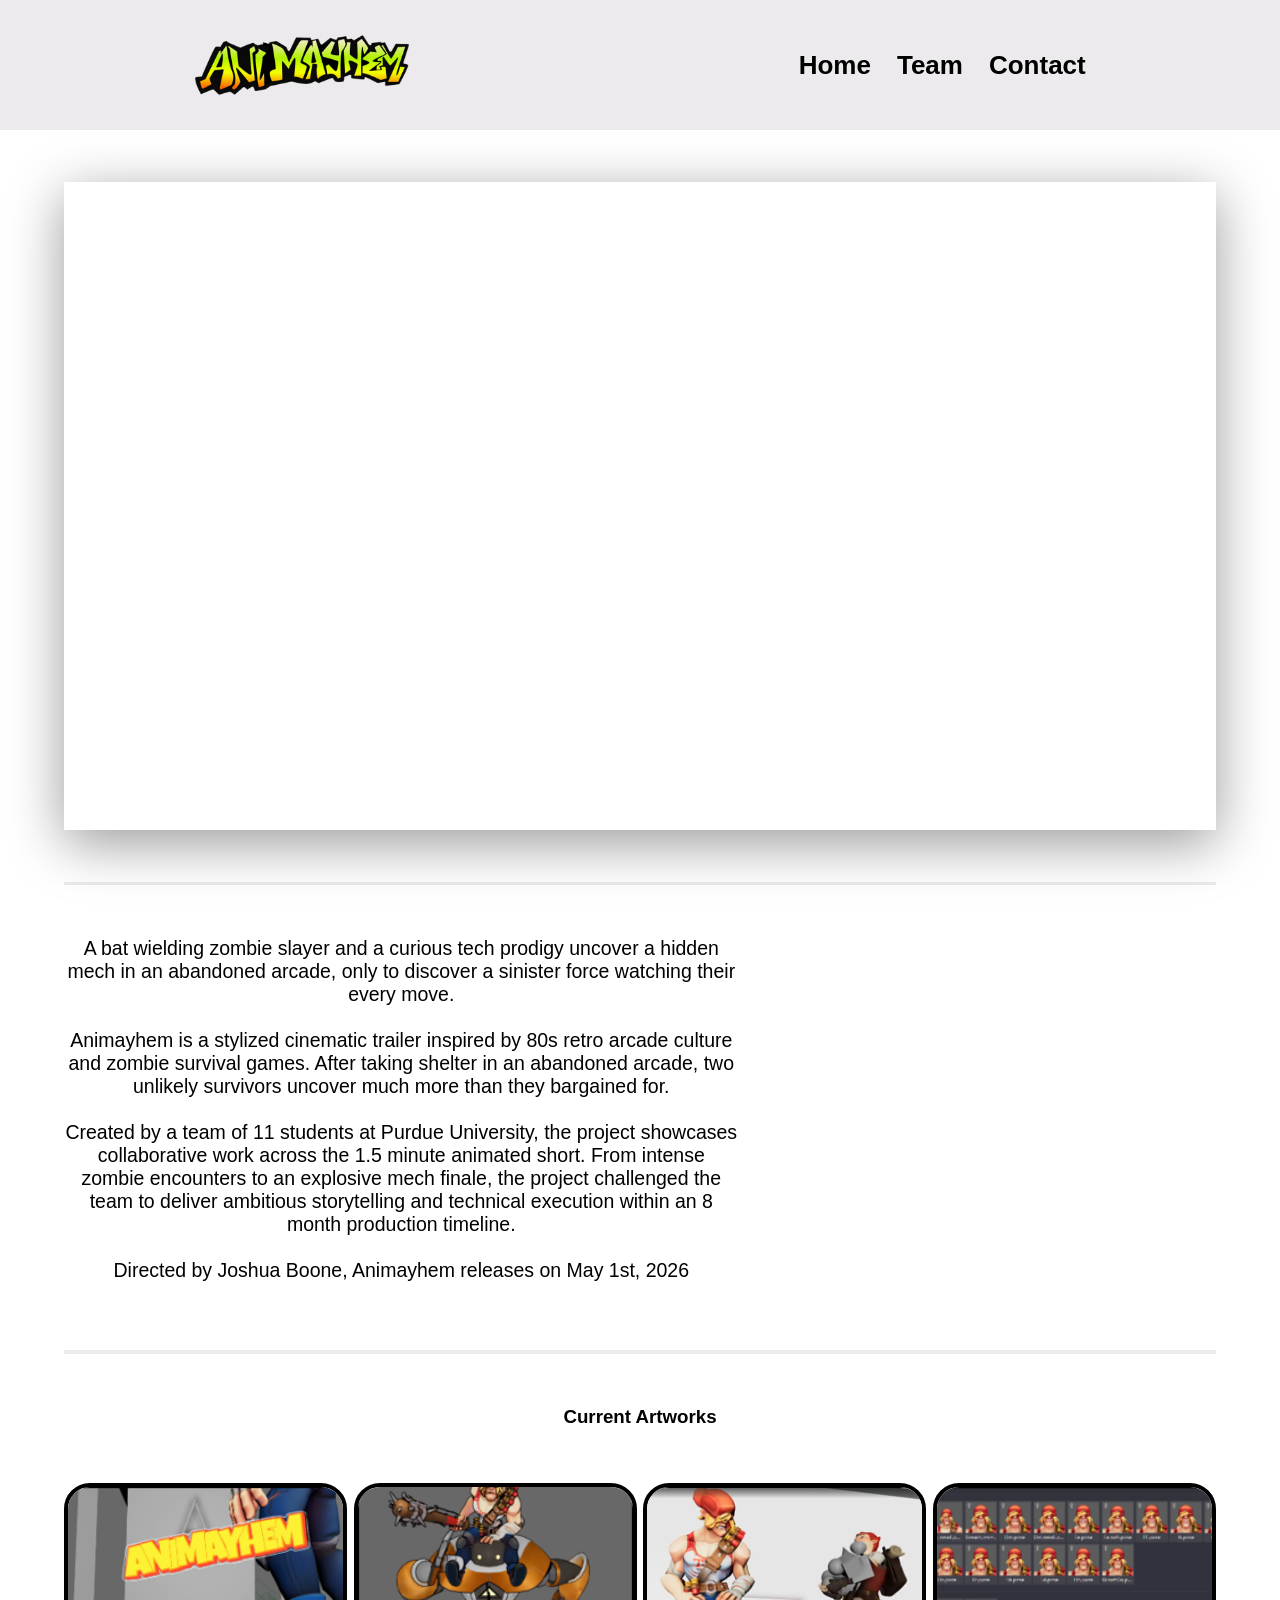
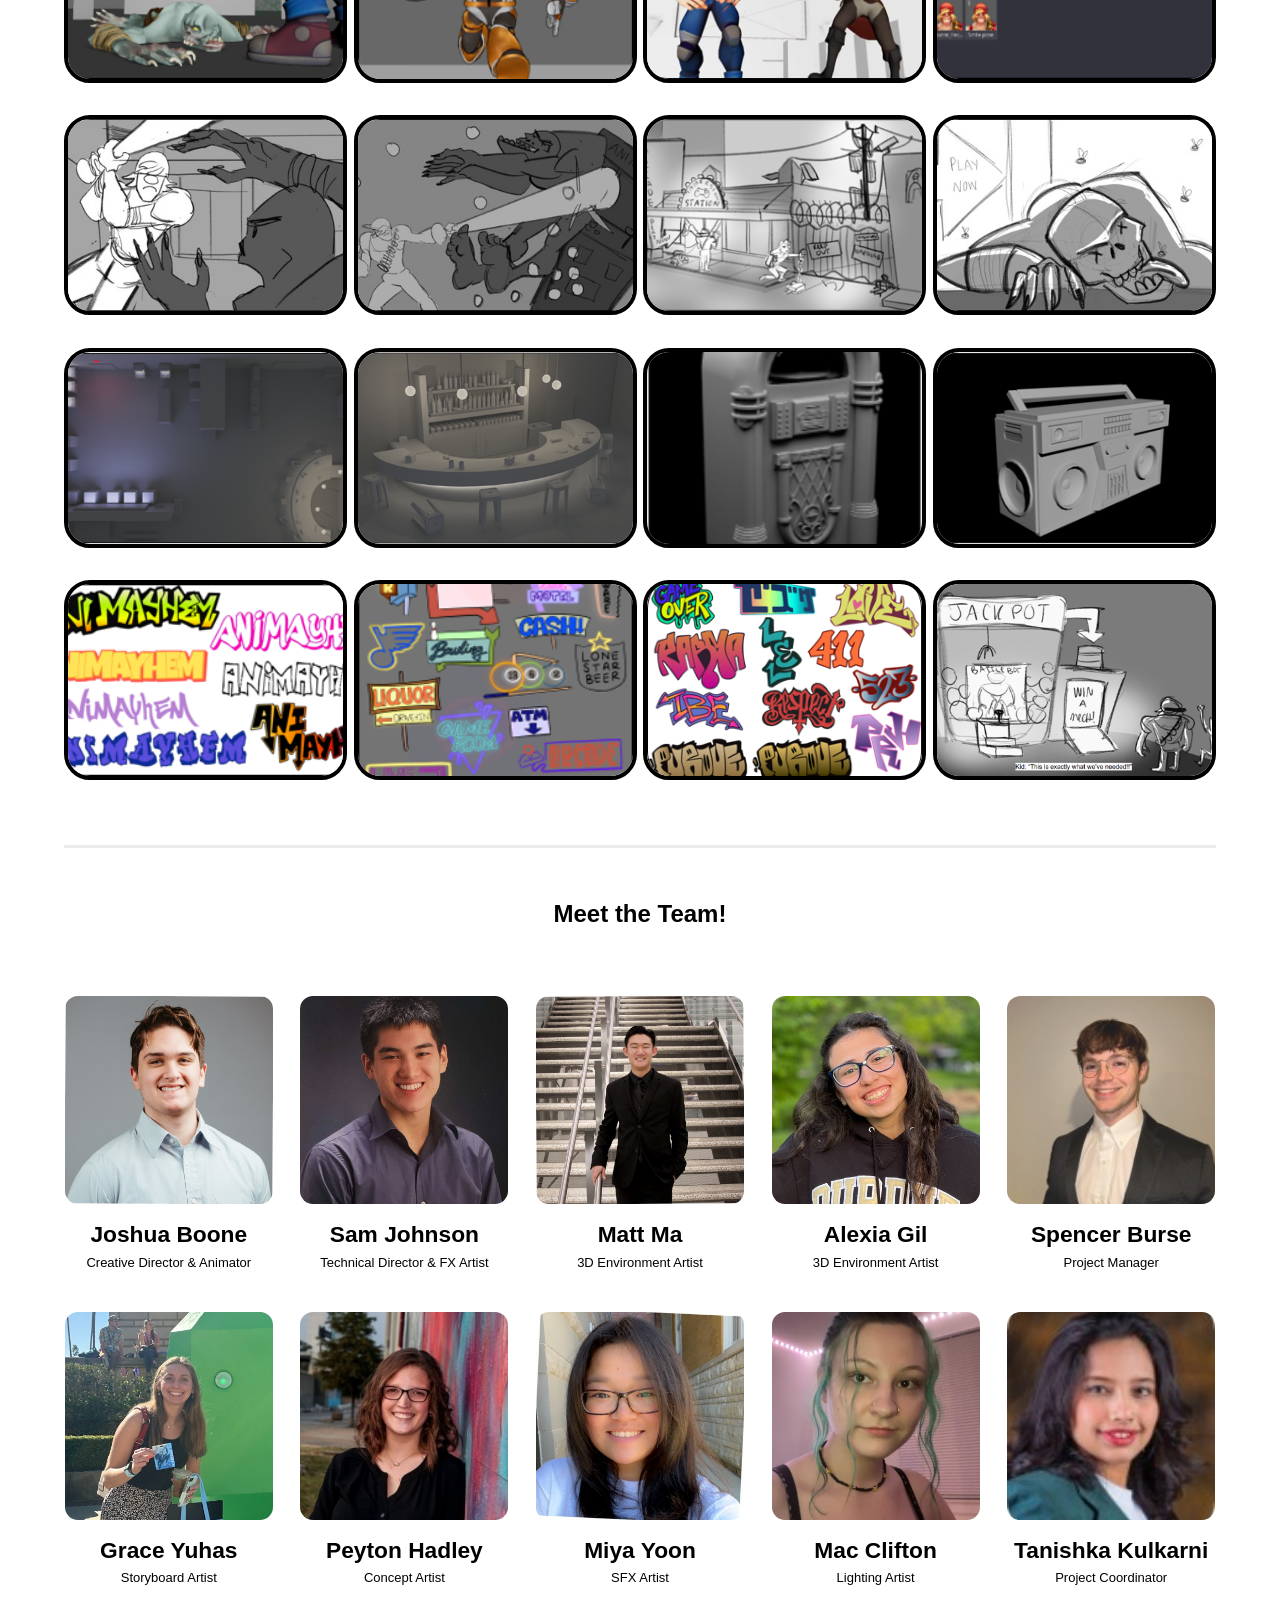
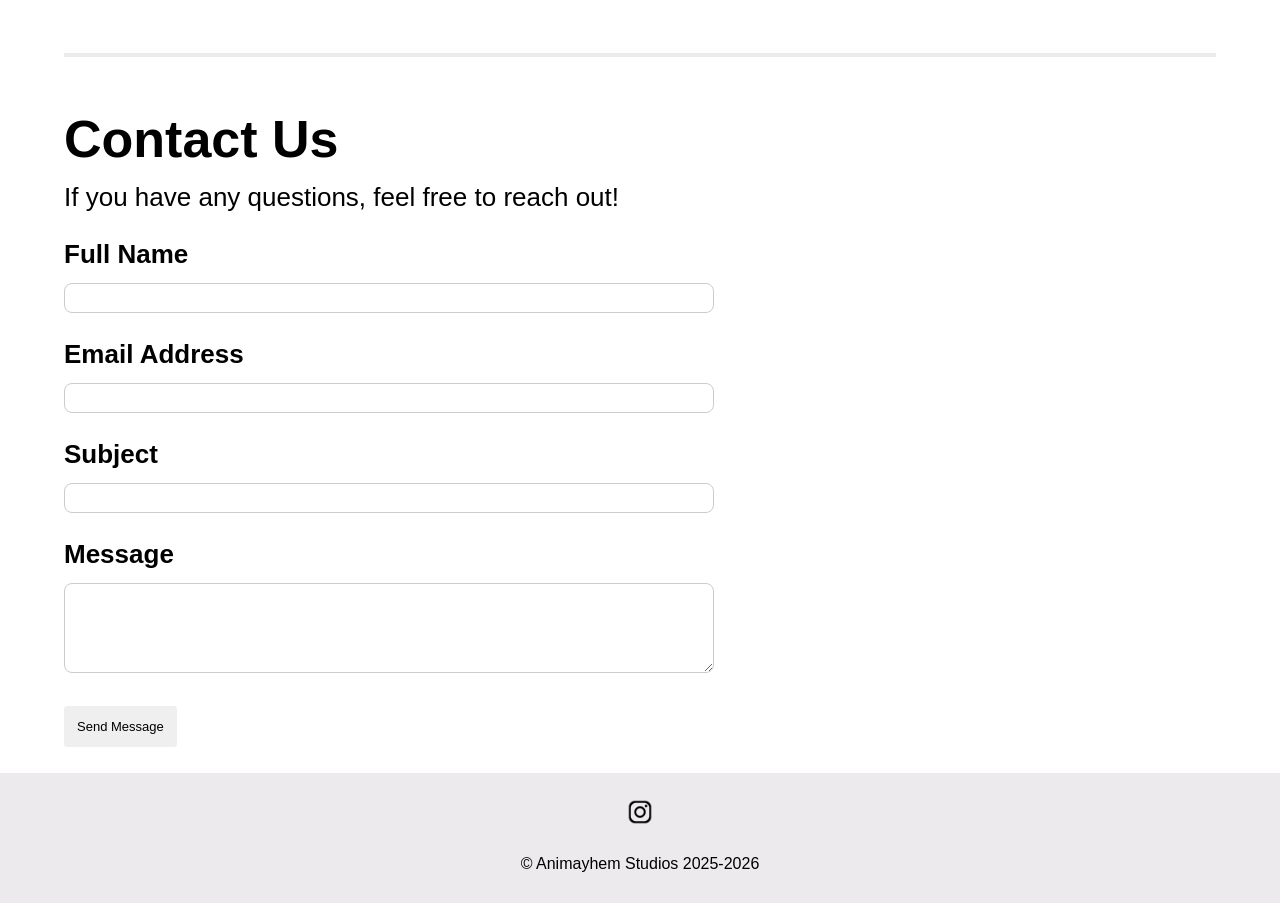
==== commit ca1117d4: "update 2" ====
--- a/index.html
+++ b/index.html
@@ -38,6 +38,7 @@
             </section>
 
             <section class="wrapper">
+                <div id="video-caption">
                 <div>
                     <p style="font-size: 1.5rem; text-align: center;">
                     A bat wielding zombie slayer and a curious tech prodigy uncover a hidden mech in an abandoned arcade, only to discover a sinister force watching their every move. 
@@ -48,6 +49,10 @@
                         <br><br>
                     Directed by Joshua Boone, Animayhem releases on May 1st, 2026 
                     </p>
+                </div>
+                <div id="poster">
+                    <img src="images/natsuki.png" alt="">
+                </div>
                 </div>
                 <div class="line-break"></div>
             </section>
--- a/css/styles.css
+++ b/css/styles.css
@@ -4,15 +4,14 @@
     --studio-color3: #474448;
     --text:#000000
 
-    --black-version: #
     --gap: 2rem;
     font-family: monospace;
 }
-
+/* 
 @font-face {
   font-family: "Stylized";
   src: url("../fonts/Stylewars2011-aEYg.ttf") format("truetype");
-}
+} */
 
 /* PATRICK HAND FONT FROM GOOGLE */
 @import url('https://fonts.googleapis.com/css2?family=Patrick+Hand&display=swap');
@@ -169,6 +168,17 @@
     margin: 2rem;
 }
 
+#video-caption {
+    display: flex;
+    align-items: center;
+    justify-content: space-between;
+    gap: 20rem;
+}
+
+#poster {
+    width: 900px;
+}
+
 #video-test video {
     width: 100%;
     height: 80%;
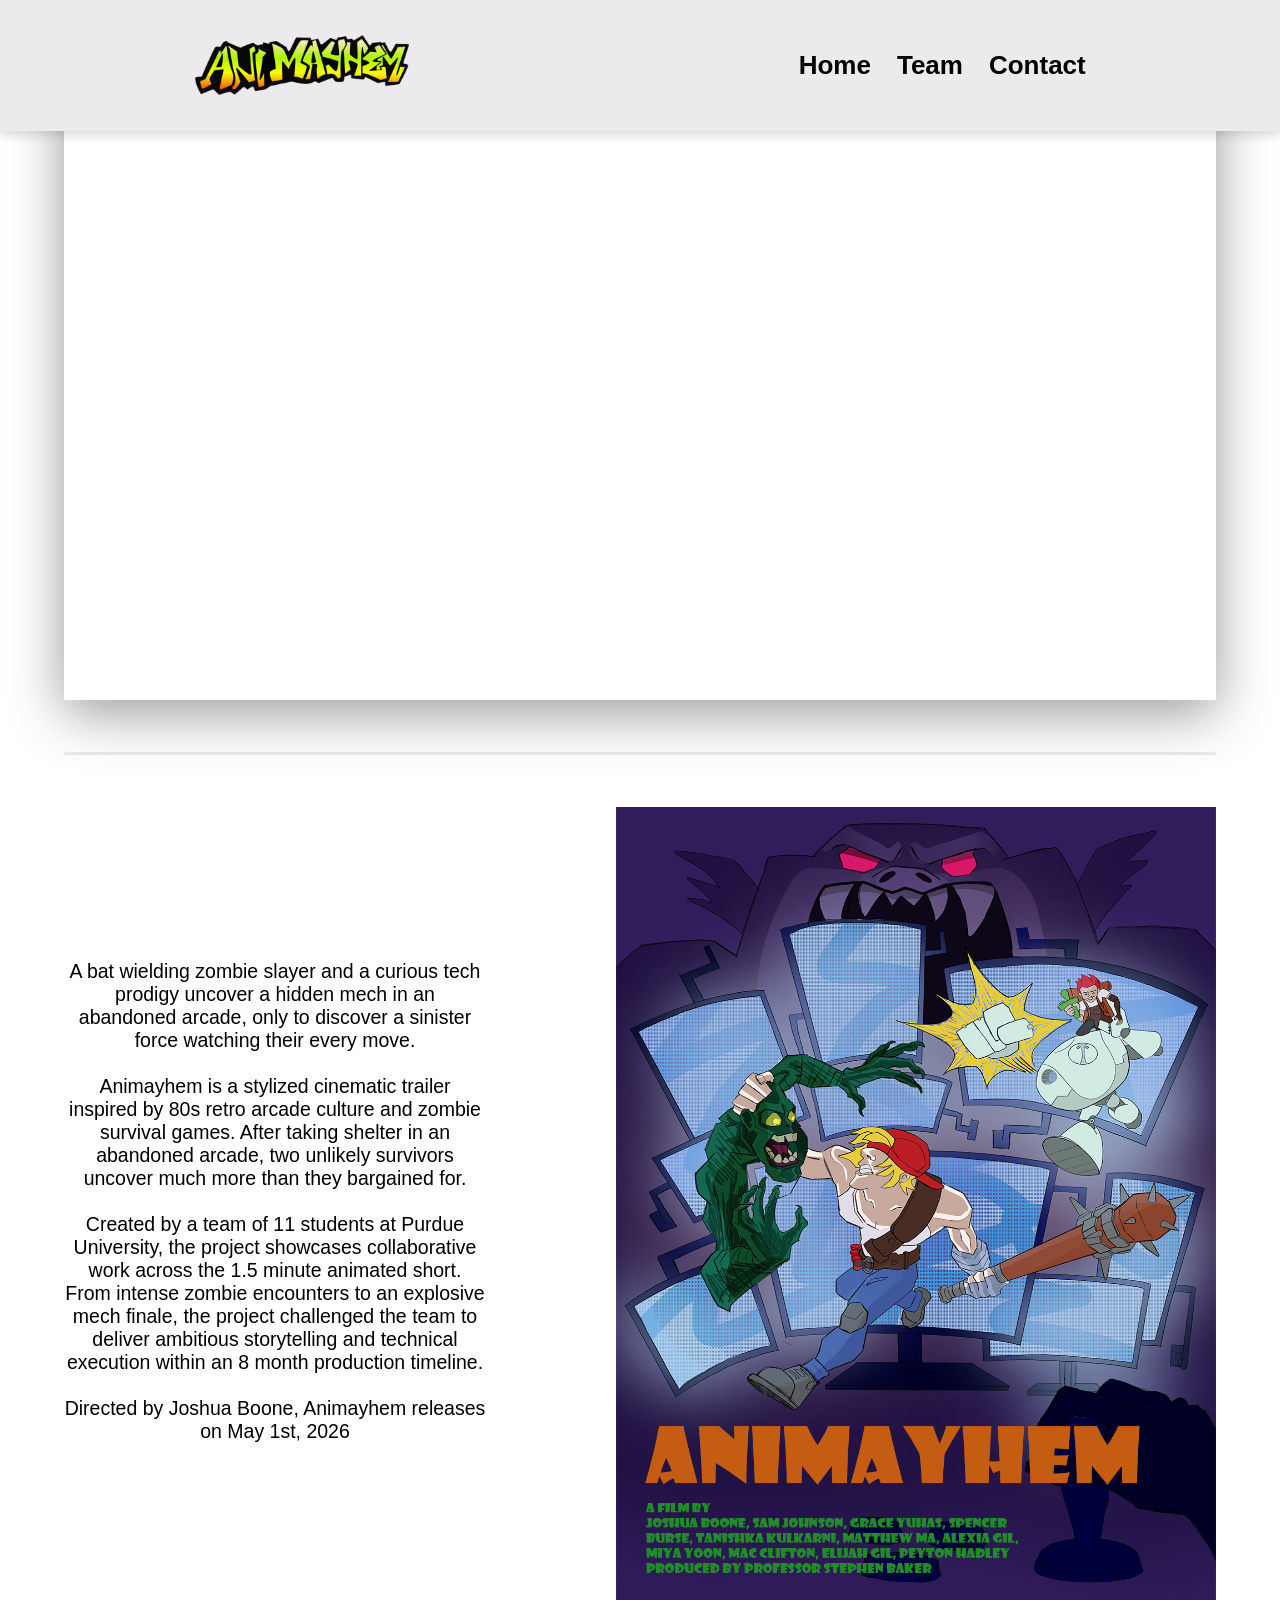
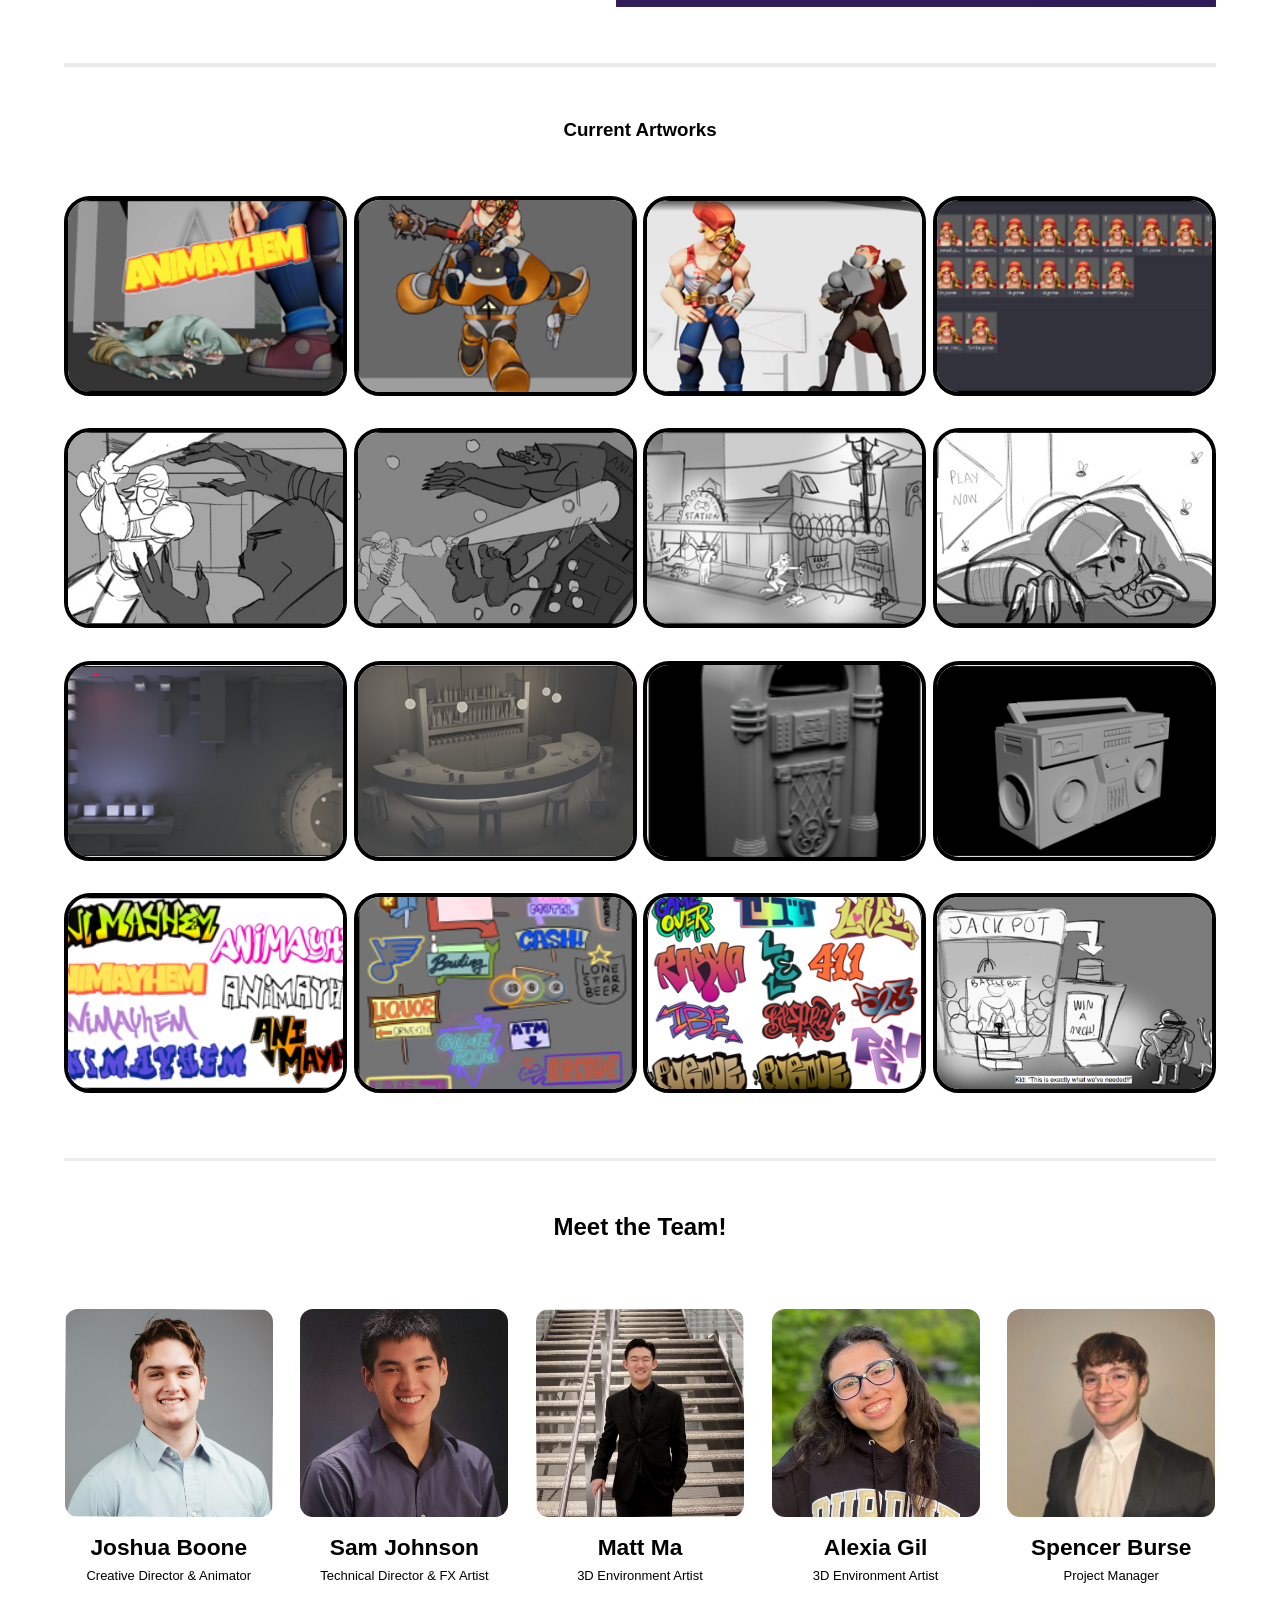
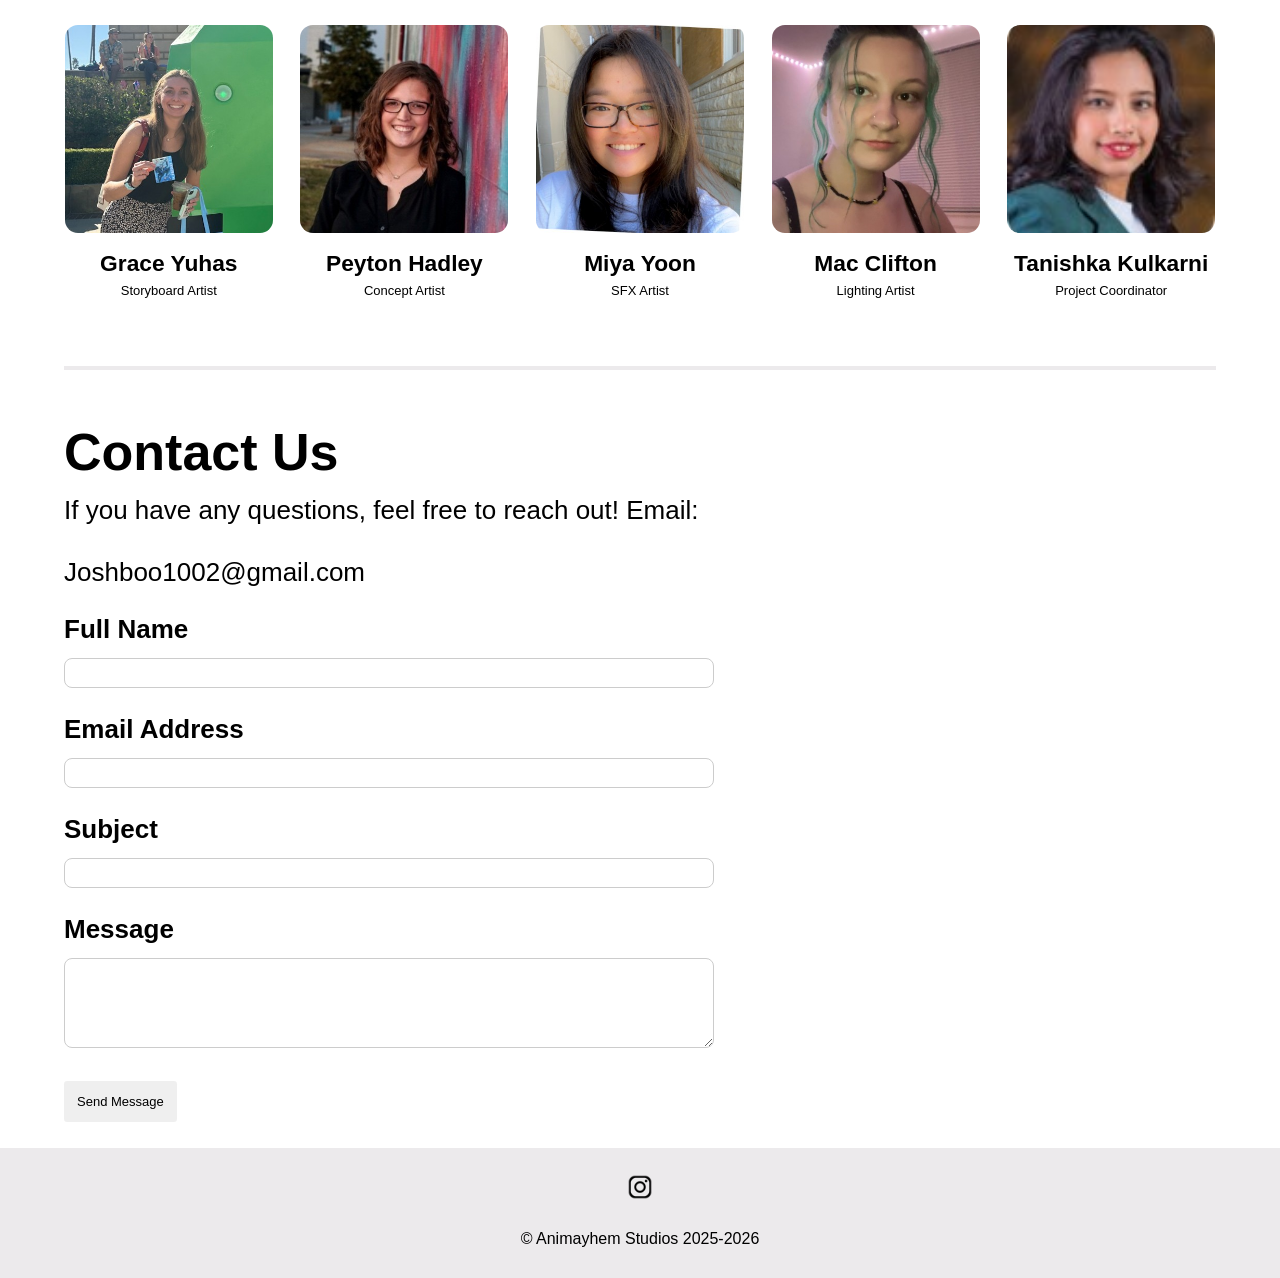
==== commit 06763b67: "m" ====
--- a/index.html
+++ b/index.html
@@ -51,7 +51,7 @@
                     </p>
                 </div>
                 <div id="poster">
-                    <img src="images/natsuki.png" alt="">
+                    <img src="images/ANIMAYHEMPOSTERPRINT.png" alt="">
                 </div>
                 </div>
                 <div class="line-break"></div>
@@ -158,7 +158,7 @@
         <section id="contact-section">
             <div class="wrapper">
                 <h1>Contact Us</h1>
-                <p>If you have any questions, feel free to reach out!</p>
+                <p>If you have any questions, feel free to reach out! Email: <br><br> Joshboo1002@gmail.com</p>
 
                 <form action="#" method="post">
                     <div>
@@ -202,4 +202,21 @@
         </div>
     </footer>
 </body>
+
+<script>
+let lastScrollY = window.scrollY;
+const header = document.getElementById("top-header");
+
+window.addEventListener("scroll", () => {
+    const currentScrollY = window.scrollY;
+
+    if (currentScrollY > lastScrollY) {
+        header.classList.add("hide");
+    } else {
+        header.classList.remove("hide");
+    }
+
+    lastScrollY = currentScrollY;
+});
+</script>
 </html>
--- a/css/styles.css
+++ b/css/styles.css
@@ -101,12 +101,25 @@
 /* TOP NAV CONTENT */
 
 #top-header {
+    position: fixed;
+    top: 0;
+    z-index: 9999;
+
     width: 100%;
     background-color: var(--studio-color2);
 
+    box-shadow: 0 4px 10px rgba(0, 0, 0, 0.15);
+    border-bottom: 1px solid rgba(255, 255, 255, 0.05);
+
     display: flex;
     justify-content: center;
     align-items: center;
+
+    transition: transform 0.3s ease, opacity 0.3s ease;
+}
+
+#top-header.hide {
+    transform: translateY(-100%);
 }
 
 #header-inner {
@@ -172,11 +185,12 @@
     display: flex;
     align-items: center;
     justify-content: space-between;
-    gap: 20rem;
-}
-
-#poster {
-    width: 900px;
+    gap: 10rem;
+}
+
+#poster img {
+    height: 800px;
+    width: 600px;
 }
 
 #video-test video {
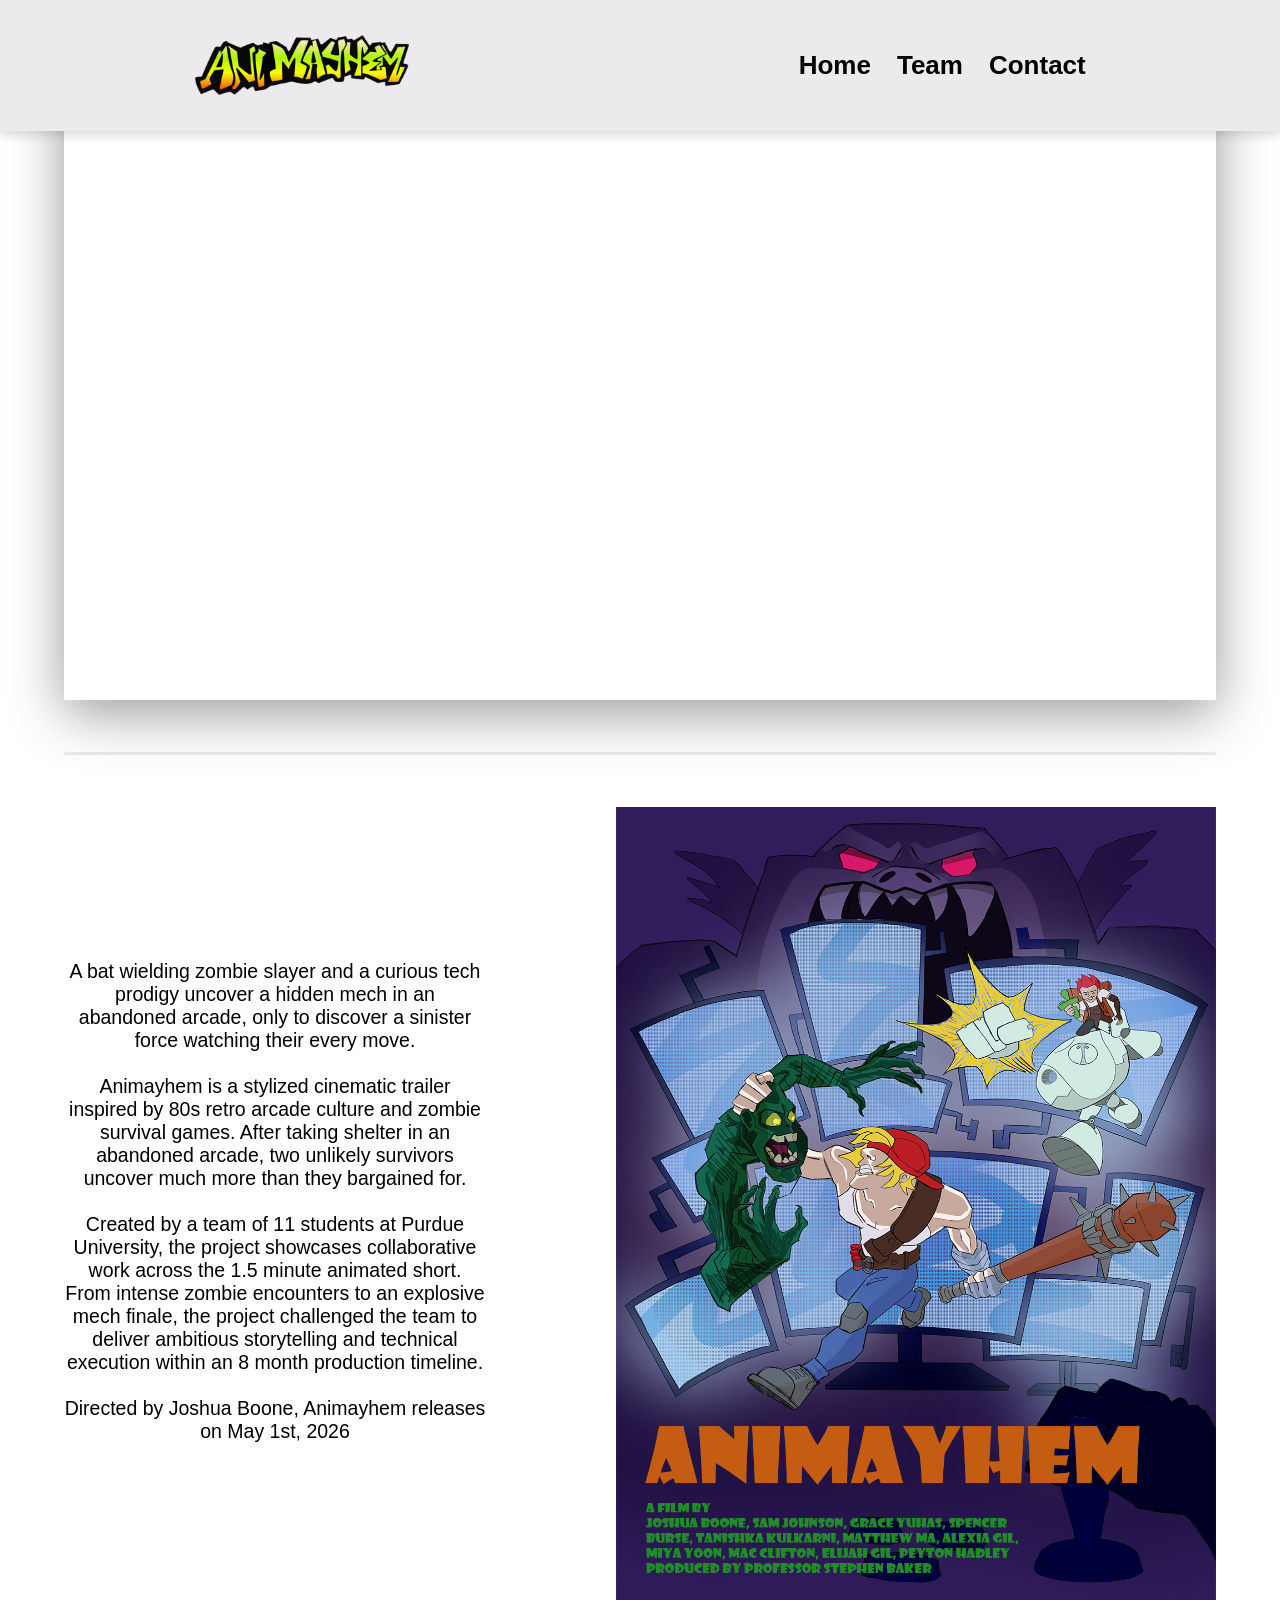
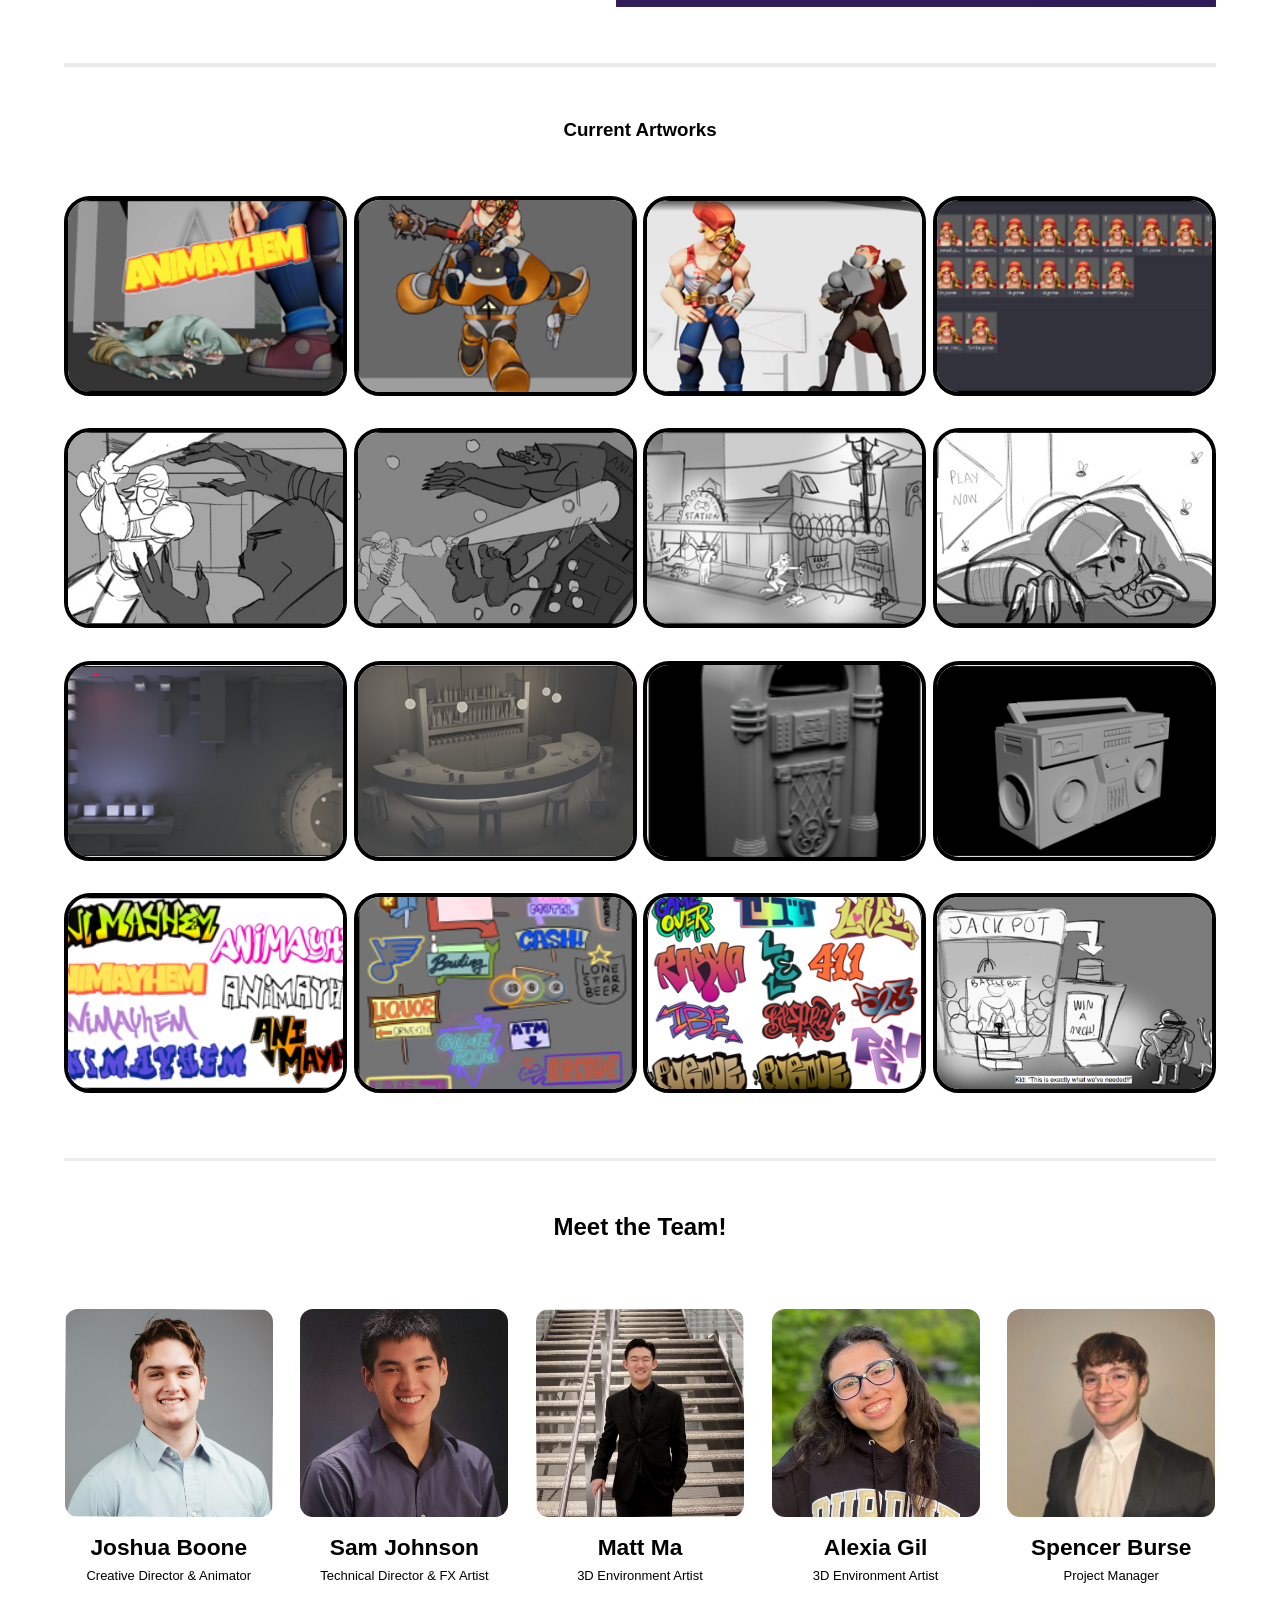
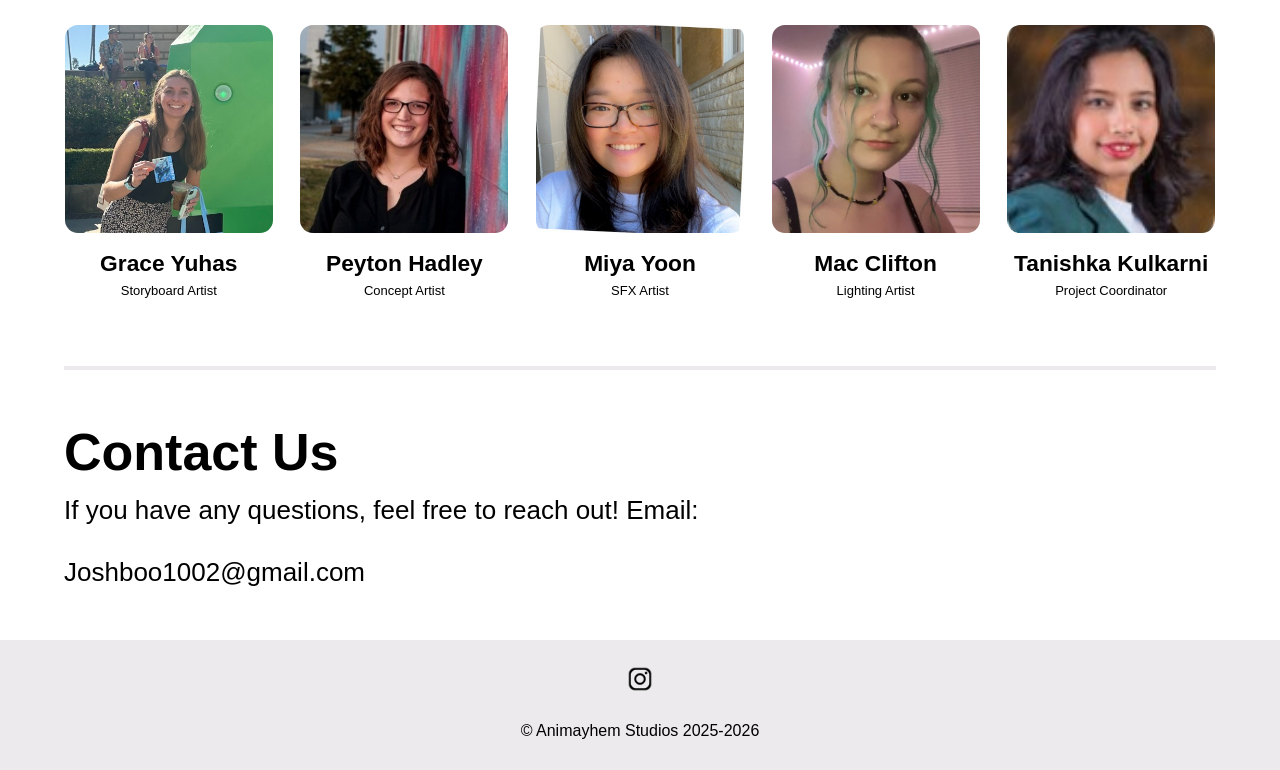
==== commit e26d3539: "m" ====
--- a/index.html
+++ b/index.html
@@ -160,7 +160,9 @@
                 <h1>Contact Us</h1>
                 <p>If you have any questions, feel free to reach out! Email: <br><br> Joshboo1002@gmail.com</p>
 
-                <form action="#" method="post">
+                <!-- FORM REQUIRES NODEJS OR BACKEND FUNCTIONALITY -->
+
+                <!-- <form action="#" method="post">
                     <div>
                         <label for="name">Full Name</label><br>
                         <input type="text" id="name" name="name" required>
@@ -184,7 +186,7 @@
                     <div>
                         <button type="submit">Send Message</button>
                     </div>
-                </form>
+                </form> -->
             </div>
         </section>
     </main>
--- a/css/styles.css
+++ b/css/styles.css
@@ -316,8 +316,8 @@
 
 #contact-section p {
     font-size: 2rem;
-    margin-bottom: 1rem;
-    padding-bottom: 1rem;
+    margin-bottom: 2rem;
+    padding-bottom: 2rem;
 }
 
 form {
@@ -325,7 +325,7 @@
     font-size: 2rem;
 }
 
-form div {
+/* form div {
     margin-bottom: 1rem;
     padding-bottom: 1rem;
 }
@@ -338,8 +338,8 @@
 form textarea {
     width: 100%;
     padding: 0.5rem;
-    /* margin-bottom: 0.5rem; */
-    margin-top: 1rem;
+    margin-bottom: 0.5rem; */
+    /* margin-top: 1rem;
     font-size: 1rem;
     border: 1px solid #ccc;
     border-radius: 8px;
@@ -370,4 +370,4 @@
 
 #contact-info h2 {
     margin-bottom: 1rem;
-}+} */
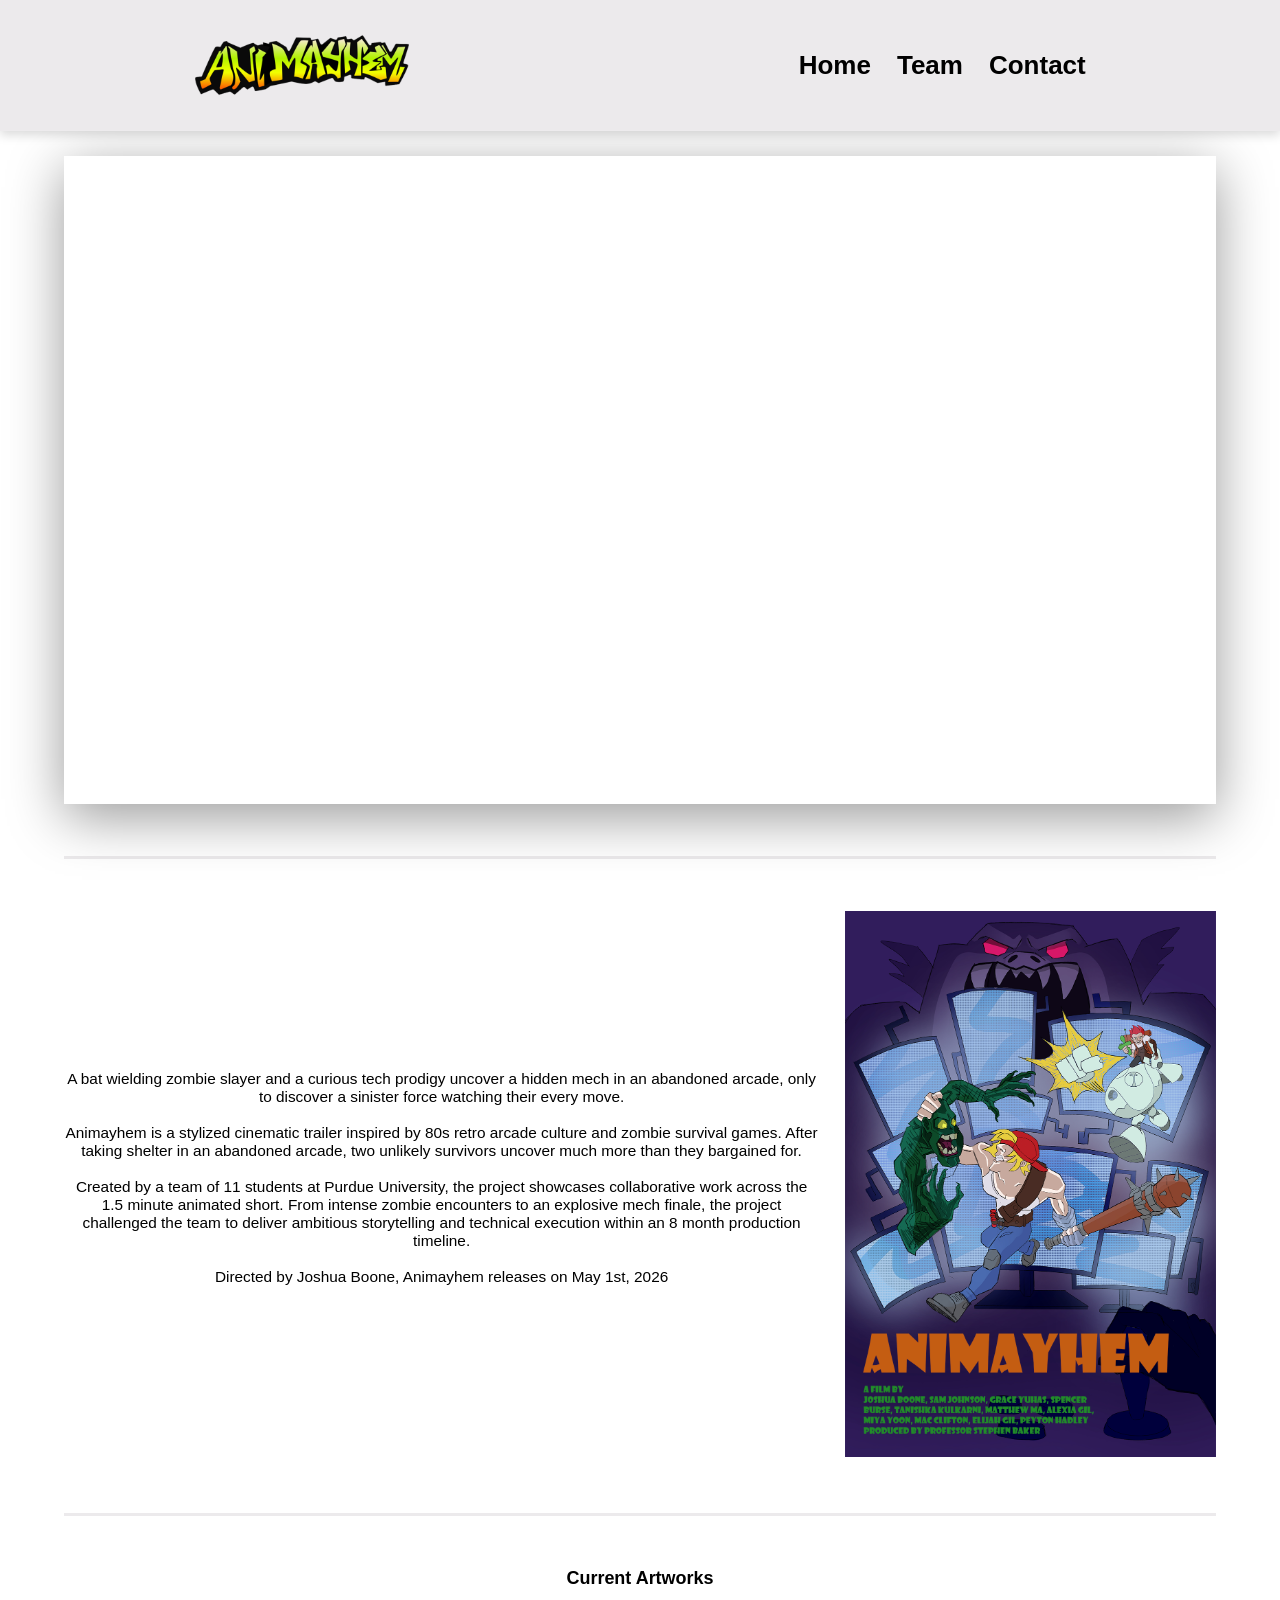
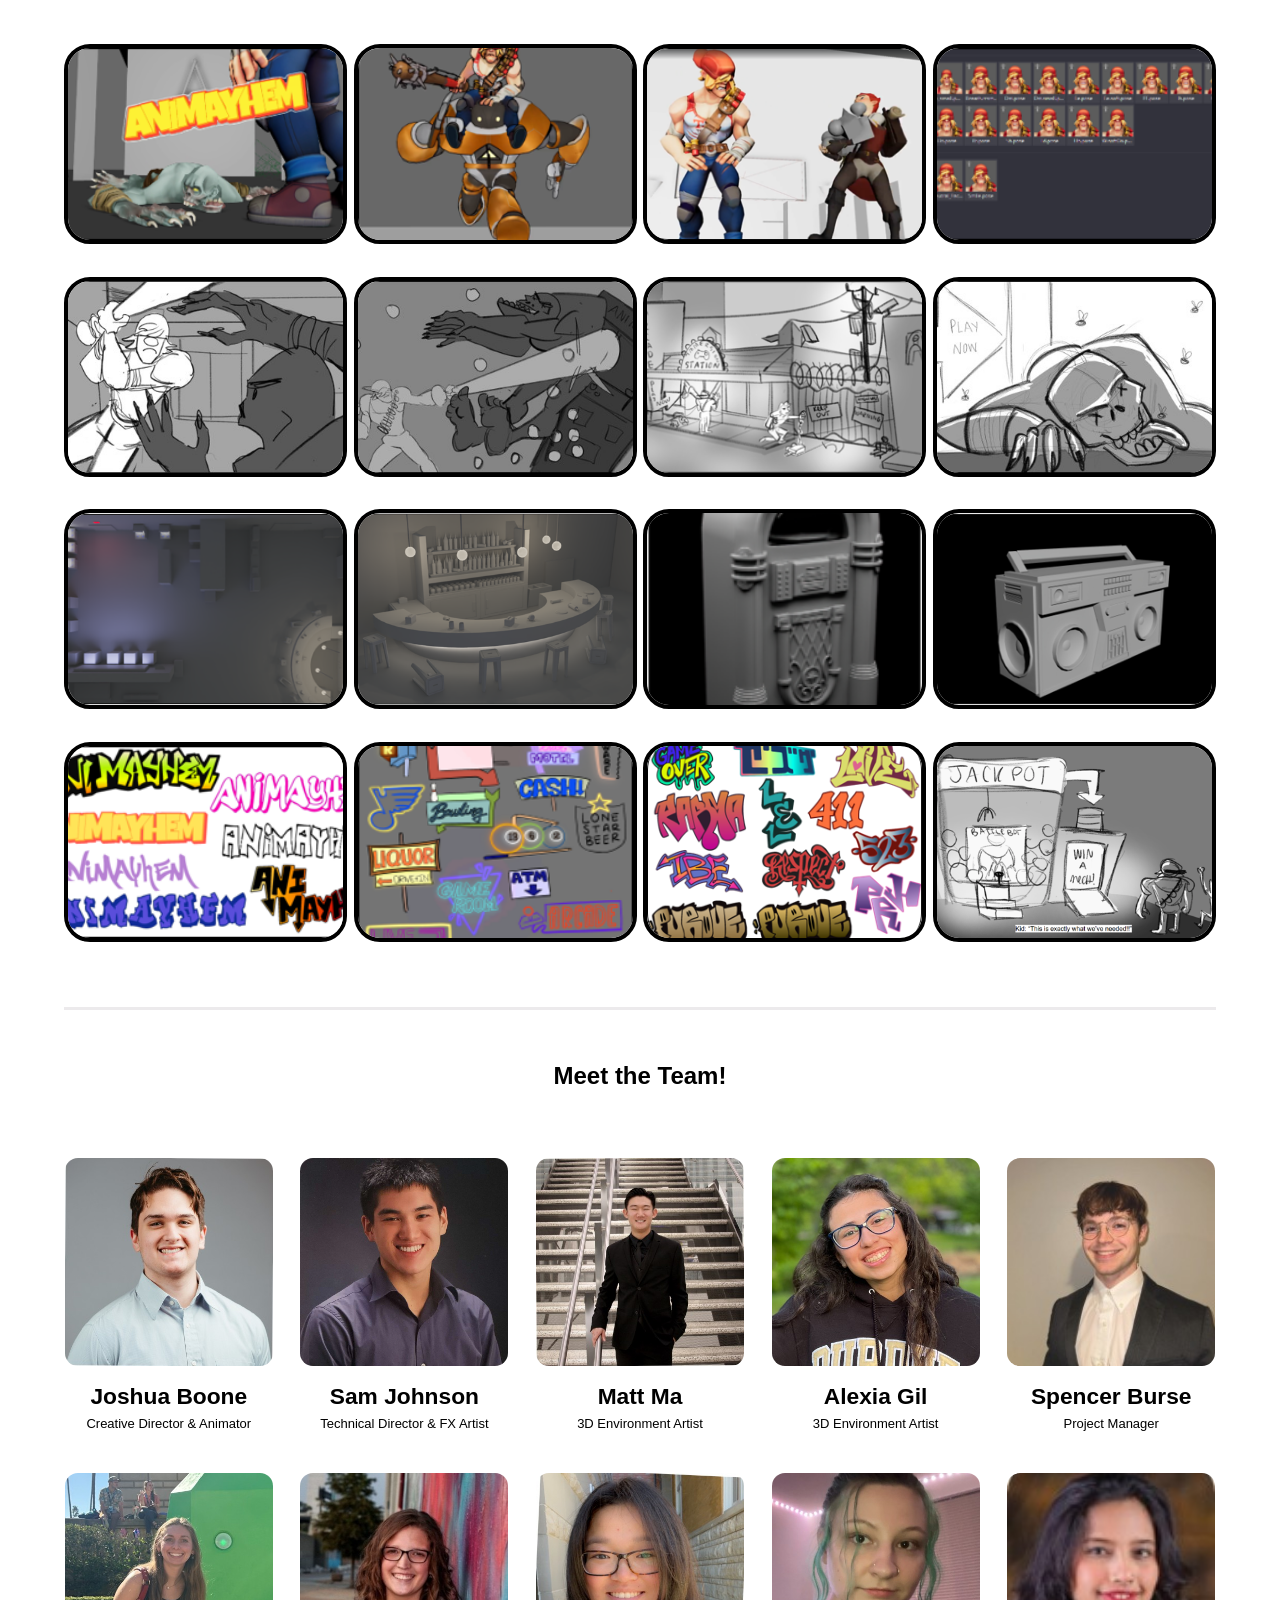
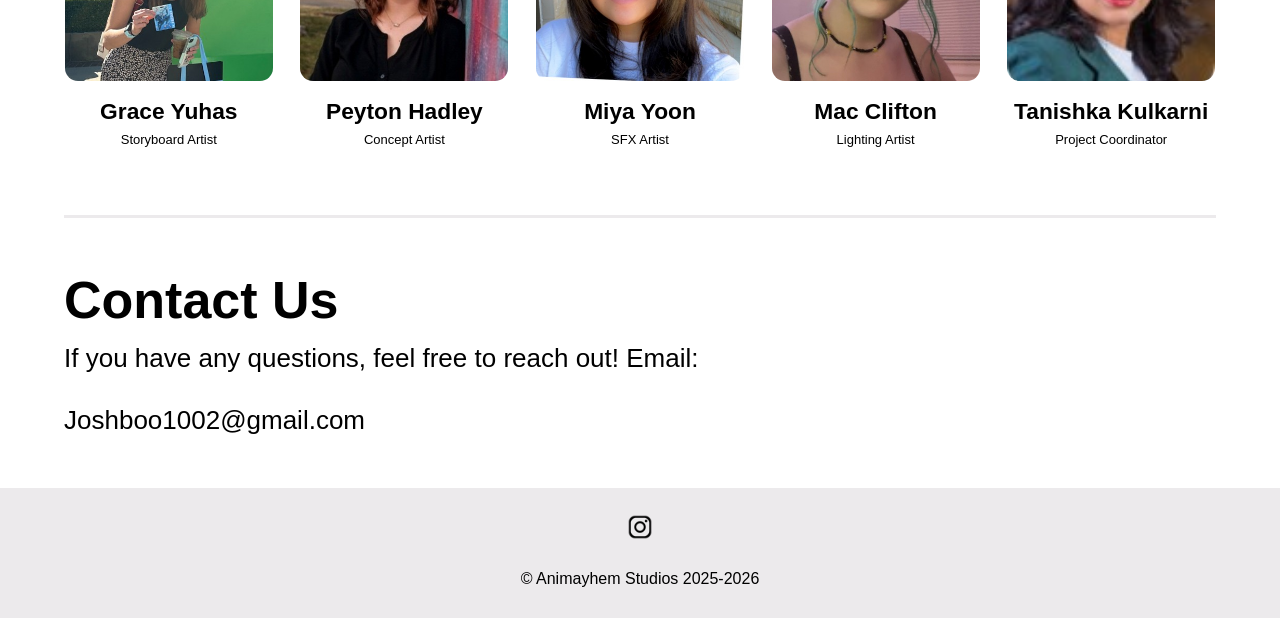
==== commit e22e2d75: "your message" ====
--- a/index.html
+++ b/index.html
@@ -40,7 +40,7 @@
             <section class="wrapper">
                 <div id="video-caption">
                 <div>
-                    <p style="font-size: 1.5rem; text-align: center;">
+                    <p id="poster-text">
                     A bat wielding zombie slayer and a curious tech prodigy uncover a hidden mech in an abandoned arcade, only to discover a sinister force watching their every move. 
                         <br><br>
                     Animayhem is a stylized cinematic trailer inspired by 80s retro arcade culture and zombie survival games. After taking shelter in an abandoned arcade, two unlikely survivors uncover much more than they bargained for. 
--- a/css/styles.css
+++ b/css/styles.css
@@ -185,12 +185,22 @@
     display: flex;
     align-items: center;
     justify-content: space-between;
-    gap: 10rem;
+    gap: 2rem;
 }
 
 #poster img {
-    height: 800px;
-    width: 600px;
+    width: 100%;
+    max-width: 90%, 37.5rem;
+    height: auto;
+}
+
+#poster-text {
+    font-size: clamp(0.9rem, 1.2vw, 1.5rem);
+    text-align: center;
+}
+
+#video-test {
+    padding-top: 8rem;
 }
 
 #video-test video {
@@ -206,6 +216,7 @@
 }
 
 #showText {
+    font-size: clamp(0.9rem, 1.2vw, 1.2rem);
     margin: 2rem;
 }
 
@@ -254,10 +265,16 @@
 .team-grid {
     list-style: none;
     display: grid;
-    grid-template-columns: repeat(auto-fit, minmax(200px, 1fr));
+    grid-template-columns: repeat(5, 1fr);
     gap: 2rem;
     padding: 0;
     margin-bottom: 4rem;
+}
+
+@media (max-width: 768px) {
+    .team-grid {
+        grid-template-columns: repeat(2, 1fr);
+    }
 }
 
 .team-member {
@@ -370,4 +387,27 @@
 
 #contact-info h2 {
     margin-bottom: 1rem;
-} */+} */
+
+@media (max-width: 768px) {
+    .line-break {
+        margin-top: 2rem;
+        margin-bottom: 2rem;
+    }
+
+    #showText {
+        margin: 1rem;
+    }
+
+    #team {
+        padding-bottom: 2rem;
+    }
+
+    .team-grid {
+        margin-bottom: 0rem;
+    }
+
+    #contact-section {
+        text-align: center;
+    }
+}
